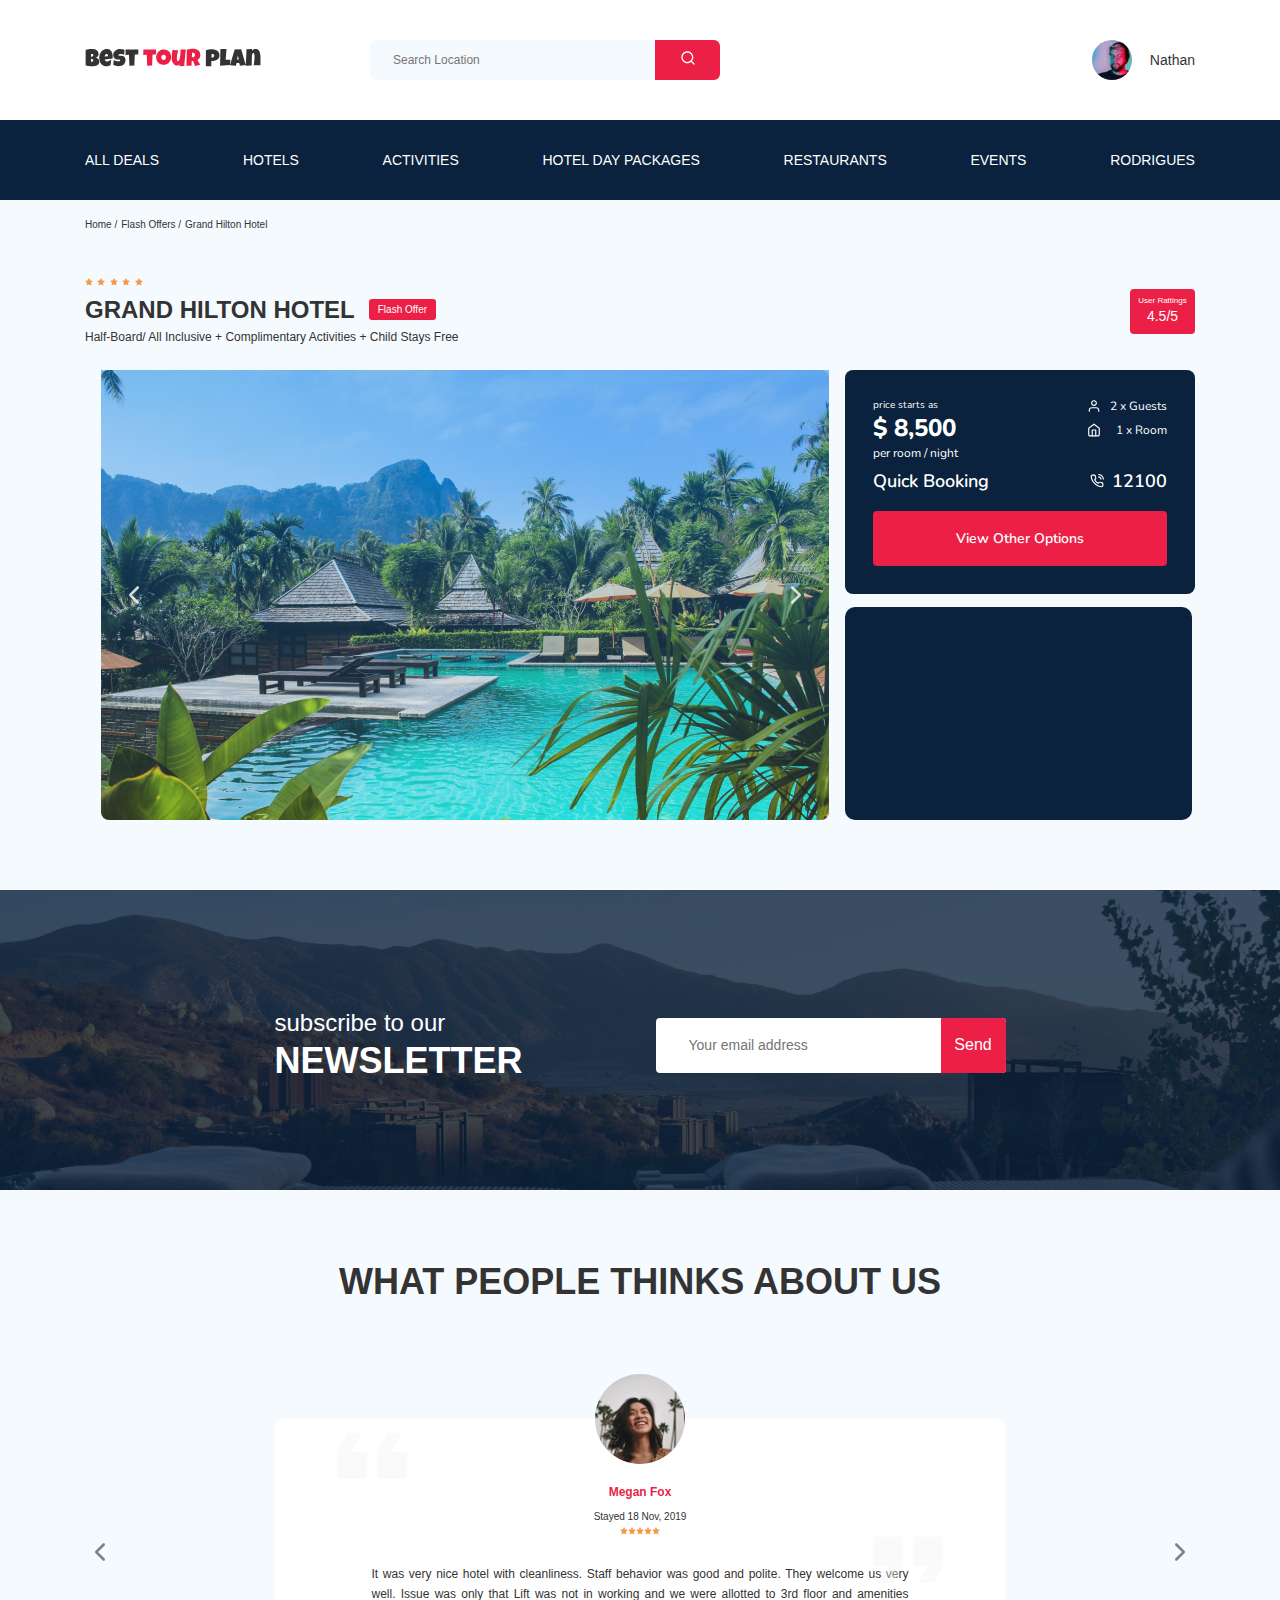
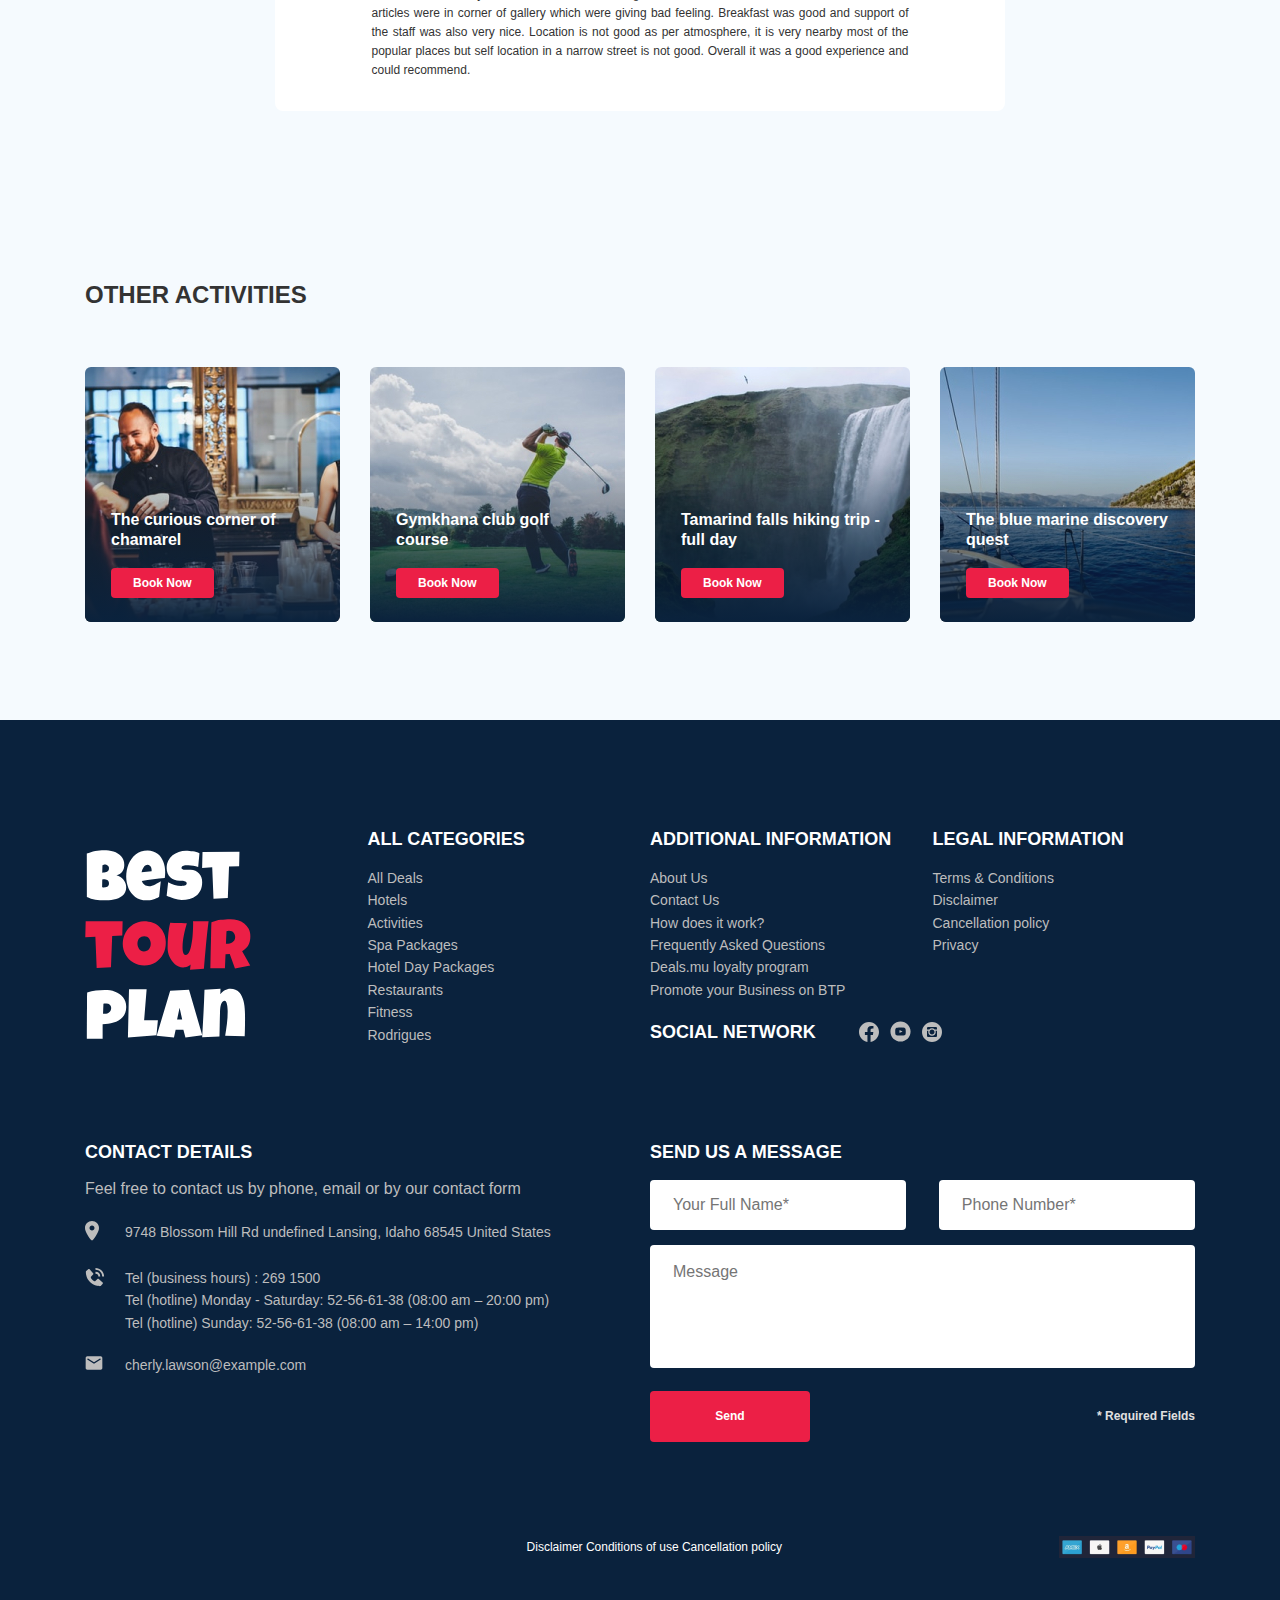
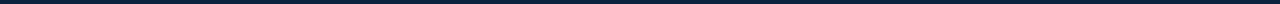
==== index.html @ 8a10d398 "Fix:index html 429 line" ====
<!DOCTYPE html>
<html lang="en">

<head>
  <meta charset="UTF-8" />
  <meta name="viewport" content="width=device-width, initial-scale=1.0" />
  <title>Best Tour plan</title>
  <link href="https://fonts.googleapis.com/css2?family=Mulish:wght@400;700&family=Nunito:wght@400;700;800&display=swap"
    rel="stylesheet" />
  <link rel="stylesheet" href="css/style.css" />
  <link rel="stylesheet" href="css/swiper-bundle.min.css" />
</head>

<body>
  <header class="navbar navbar--mobile_fixed">
    <div class="container">
      <div class="navbar-top">
        <a href="#" class="logo">
          <img src="img/horizon-logo.svg" alt="Logo" class="logo__image" />
        </a>
        <form action="#" class="search navbar__search navbar__search--mobile_hidden">
          <input type="text" class="search__input" placeholder="Search Location" />
          <button class="search__button">
            <img src="img/search.svg" alt="search-icon" />
          </button>
        </form>

        <a href="#" class="user navbar__user navbar__user--mobile_hidden">
          <img src="img/user-avatar.jpg" alt="avatar-Natan" class="user__avatar" />
          <span class="user__name">Nathan</span>
        </a>
        <!-- /.user -->
        <button class="menu-button navbar-top__menu-button">
          <span class="menu-button__line"></span>
          <span class="menu-button__line"></span>
          <span class="menu-button__line"></span>
        </button>
      </div>
      <!-- /.navbar-top -->
    </div>
    <div class="navbar-bottom">
      <div class="container">
        <ul class="navbar-menu">
          <li class="navbar-menu__item navbar-menu__item--mobile_visible">
            <a href="#" class="user navbar__user navbar__user--mobile_visible">
              <img src="img/user-avatar.jpg" alt="avatar-Natan" class="user__avatar" />
              <span class="user__name user__name--light">Nathan</span>
            </a>
          </li>
          <li class="navbar-menu__item navbar-menu__item--mobile_visible">
            <form action="#" class="search navbar__search navbar__search--mobile_visible">
              <input type="text" class="search__input" placeholder="Search Location" />
              <button class="search__button">
                <img src="img/search.svg" alt="search-icon" />
              </button>
            </form>
          </li>
          <li class="navbar-menu__item">
            <a href="#" class="navbar-menu__link">All Deals</a>
          </li>
          <li class="navbar-menu__item">
            <a href="#" class="navbar-menu__link">Hotels</a>
          </li>
          <li class="navbar-menu__item">
            <a href="#" class="navbar-menu__link">Activities</a>
          </li>
          <li class="navbar-menu__item">
            <a href="#" class="navbar-menu__link">Hotel Day Packages</a>
          </li>
          <li class="navbar-menu__item">
            <a href="#" class="navbar-menu__link">Restaurants</a>
          </li>
          <li class="navbar-menu__item">
            <a href="#" class="navbar-menu__link">Events</a>
          </li>
          <li class="navbar-menu__item">
            <a href="#" class="navbar-menu__link">Rodrigues</a>
          </li>
        </ul>
      </div>
      <!-- /.container -->
    </div>
  </header>
  <nav class="breadcrumb">
    <div class="container">
      <ul class="breadcrumb-list">
        <li class="breadcrumb-list__item">
          <a href="#" class="breadcrumb-list__link">Home</a>
        </li>
        <li class="breadcrumb-list__item">
          <a href="#" class="breadcrumb-list__link">Flash Offers</a>
        </li>
        <li class="breadcrumb-list__item">
          Grand Hilton Hotel
        </li>
      </ul>
    </div>
    <!-- /.container -->
  </nav>
  <!-- /.breadcrumb -->
  <section class="hotel">
    <div class="container">
      <div class="hotel-info">
        <div class="hotel-info__text">
          <div class="hotel-wrapper">
            <div class="stars">
              <img src="img/Star.svg" alt="star" />
              <img src="img/Star.svg" alt="star" />
              <img src="img/Star.svg" alt="star" />
              <img src="img/Star.svg" alt="star" />
              <img src="img/Star.svg" alt="star" />
            </div>
            <h1 class="hotel-name hotel-info__name">grand hilton hotel</h1>
            <span class="offer hotel-info__offer">Flash Offer</span>
          </div>
          <!-- /.hotel-wrapper -->
          <p class="hotel-description hotel-info__description">
            Half-Board/ All Inclusive + Complimentary Activities + Child Stays
            Free
          </p>
        </div>
        <!-- /.hotel-info__text -->
        <div class="rating hotel-info__rating">
          <span class="rating__text">User Rattings</span>
          <span class="rating__counter">4.5/5</span>
        </div>
        <!-- /.hotel-info__rating -->
      </div>
      <!-- /.hotel-info -->
      <div class="hotel-grid">
        <!-- Slider main container -->
        <div class="swiper-container hotel-slider hotel__slider">
          <!-- Additional required wrapper -->
          <div class="swiper-wrapper">
            <!-- Slides -->
            <div class="swiper-slide hotel-slider__item">
              <img class="hotel-slider__image" src="img/slide.jpg" alt="slide" />
            </div>
            <div class="swiper-slide hotel-slider__item">
              <img class="hotel-slider__image" src="img/slide.jpg" alt="slide" />
            </div>
            <div class="swiper-slide hotel-slider__item">
              <img class="hotel-slider__image" src="img/slide.jpg" alt="slide" />
            </div>
          </div>
          <!-- If we need navigation buttons -->
          <button class="hotel-slider__button hotel-slider__button--prev"></button>
          <button class="hotel-slider__button hotel-slider__button--next"></button>
        </div>
        <!-- /.swiper-container -->
        <div class="hotel-right">
          <div class="booking">
            <div class="booking__info">
              <div class="booking__price">
                <span class="booking__start">price starts as</span>
                <strong class="booking__pricetag">$ 8,500</strong>
                <span class="booking__per-room">per room / night</span>
              </div>
              <!-- /.booking__price -->
              <div class="booking-room">
                <div class="booking__text">
                  <img src="img/user.svg" alt="Icon: user" class="booking__icon">
                  <span class="booking__description">2 x Guests</span>
                </div>
                <div class="booking__text">
                  <img src="img/home.svg" alt="Icon: home" class="booking__icon">
                  <span class="booking-room__description">1 x Room</span>
                </div>
                <!-- /.booking-room -->
              </div>
            </div>
            <!-- /.booking__info -->
            <div class="booking__call-center">
              <span class="booking__heading">Quick Booking</span>
              <a class="booking__number" href="tel:12100">
                <img src="img/phone-call.svg" alt="Icon: phone">
                <span class="booking__num">12100</span>
              </a>
            </div>
            <!-- /.booking__call-center -->
            <button data-toggle="modal" class="button booking__button">View Other Options</button>
          </div>
          <!-- /.booking -->
          <div class="map ">
            <iframe
              src="https://www.google.com/maps/embed?pb=!1m18!1m12!1m3!1d2719.666144499664!2d82.92522584592915!3d55.026436972860424!2m3!1f0!2f0!3f0!3m2!1i1024!2i768!4f13.1!3m3!1m2!1s0x42dfe5d97d59480f%3A0xc42905471d2213b7!2sDoubleTree%20by%20Hilton%20Hotel%20Novosibirsk!5e0!3m2!1sru!2sru!4v1595514675318!5m2!1sru!2sru"
              width="100%" height="213" frameborder="0" style="border:0;" allowfullscreen="" aria-hidden="false"
              tabindex="0"></iframe>
          </div>
          <!-- /.map -->
        </div>
        <!-- /.hotel-right -->
      </div>
      <!-- /.hotel-grid -->
    </div>
    <!-- /container -->
  </section>
  <section class="newsletter">
    <div class="newsletter-wrapper">
      <h2 class="newsletter-title newsletter__title">
        subscribe to our
        <span class="newsletter-title__strong">Newsletter</span>
      </h2>
      <form action="send.php" method="POST" class="subscribe newsletter__subscribe">
        <input type="email" class="subscribe__input" placeholder="Your email address" name="email" required />
        <button class="subscribe__button">Send</button>
      </form>
    </div>
    <!-- /.newsletter-wrapper -->
  </section>
  <section class="reviews">
    <div class="container">
      <h2 class="reviews__title">What people thinks about us</h2>
      <div class="swiper-container reviews-slider">
        <div class="swiper-wrapper">
          <div class="swiper-slide">
            <div class="reviews-slider__item">
              <div class="reviews-slider__profile">
                <img src="img/reviews-avatar.jpg" alt="Photo" class="reviews-slider__avatar">
                <h3 class="reviews-slider__username">Megan Fox</h3>
                <span class="reviews-slider__date">Stayed 18 Nov, 2019</span>
                <div class="reviews-slider__rating">
                  <img src="img/Star.svg" alt="star" />
                  <img src="img/Star.svg" alt="star" />
                  <img src="img/Star.svg" alt="star" />
                  <img src="img/Star.svg" alt="star" />
                  <img src="img/Star.svg" alt="star" />
                </div>
                <!-- /.reviews-slider__rating -->
              </div>
              <!-- /.reviews-slider__profile -->
              <p class="reviews-slider__text">
                It was very nice hotel with cleanliness. Staff behavior was good and polite. They welcome us very well.
                Issue was only that Lift was not in working and we were allotted to 3rd floor and amenities articles
                were in corner of gallery which were giving bad feeling. Breakfast was good and support of the staff was
                also very nice. Location is not good as per atmosphere, it is very nearby most of the popular places but
                self location in a narrow street is not good. Overall it was a good experience and could recommend.
              </p>
              <!-- /.reviews-slider__text -->
            </div>
            <!-- /.reviews-slider__item -->
          </div>
          <!-- /.swiper-slide -->
          <div class="swiper-slide">
            <div class="reviews-slider__item">
              <div class="reviews-slider__profile">
                <img src="img/reviews-avatar-3.jpg" alt="Photo" class="reviews-slider__avatar">
                <h3 class="reviews-slider__username">Joel Miller</h3>
                <span class="reviews-slider__date">Stayed 03 Sep, 2018</span>
                <div class="reviews-slider__rating">
                  <img src="img/Star.svg" alt="star" />
                  <img src="img/Star.svg" alt="star" />
                  <img src="img/Star.svg" alt="star" />
                  <img src="img/Star.svg" alt="star" />
                  <img src="img/Star.svg" alt="star" />
                </div>
                <!-- /.reviews-slider__rating -->
              </div>
              <!-- /.reviews-slider__profile -->
              <p class="reviews-slider__text">
                Single-molecule junctions spanning nanosized gaps between metallic contacts represent an opportunity to
                study electron transport on atomic length scales through specific molecular species. This review
                provides a critical account of key results on molecules located in break junctions or manipulated into
                position with scanning probe techniques. Detailed conductance measurements show a qualitative picture of
                the physical mechanisms for transport with the recognition that studies of benchmark systems with use of
                atomic scale parameters for simulation inputs will provide better quantitative agreement of theory with
                experiment.
              </p>
              <!-- /.reviews-slider__text -->
            </div>
            <!-- /.reviews-slider__item -->
          </div>
          <!-- /.swiper-slide -->
          <div class="swiper-slide">
            <div class="reviews-slider__item">
              <div class="reviews-slider__profile">
                <img src="img/reviews-avatar-2.jpg" alt="Photo" class="reviews-slider__avatar">
                <h3 class="reviews-slider__username">John Wolf</h3>
                <span class="reviews-slider__date">Stayed 31 Dec, 2019</span>
                <div class="reviews-slider__rating">
                  <img src="img/Star.svg" alt="star" />
                  <img src="img/Star.svg" alt="star" />
                  <img src="img/Star.svg" alt="star" />
                  <img src="img/Star.svg" alt="star" />
                  <img src="img/Star.svg" alt="star" />
                </div>
                <!-- /.reviews-slider__rating -->
              </div>
              <!-- /.reviews-slider__profile -->
              <p class="reviews-slider__text">
                Even after much research and heated debate, high temperature superconductivity remains one of the most
                challenging and controversial problems in condensed matter. Apart from that at a phenomenological level
                some accepted and successful paradigms for the behavior of electrons fail, even the model relevant for
                the observed properties has been under debate, as well as methods to solve any model satisfactorily. In
                this Colloquium a perspective is provided into issues involved and results of a systematic solution on a
                model are reviewed and compared with experiments on an anomalous metallic state which is the basis for
                the emerging superconducting state.
              </p>
              <!-- /.reviews-slider__text -->
            </div>
            <!-- /.reviews-slider__item -->
          </div>
          <!-- /.swiper-slide -->
        </div>
        <!-- /.swiper-wrapper -->
        <div class="reviews-slider__button reviews-slider__button--prev"></div>
        <div class="reviews-slider__button reviews-slider__button--next"></div>
      </div>
      <!-- /.reviews-slider -->
    </div>
    <!-- /.container -->
  </section>
  <section class="activities">
    <div class="container">
      <h2 class="activities__title">Other Activities</h2>
      <div class="activities-wrapper">
        <div class="card activities__card">
          <img src="img/Activitie-1.jpg" alt="The curious corner of chamarel" class="card__image">
          <h3 class="card__title">The curious corner of chamarel</h3>
          <button class="card__button">Book Now</button>
        </div>
        <!-- /.card -->
        <div class="card activities__card">
          <img src="img/Activitie-2.jpg" alt="Gymkhana club golf course" class="card__image">
          <h3 class="card__title">Gymkhana club golf course</h3>
          <button class="card__button">Book Now</button>
        </div>
        <!-- /.card -->
        <div class="card activities__card">
          <img src="img/Activitie-3.jpg" alt="Tamarind falls hiking trip - full day" class="card__image">
          <h3 class="card__title">Tamarind falls hiking trip - full day</h3>
          <button class="card__button">Book Now</button>
        </div>
        <!-- /.card -->
        <div class="card activities__card">
          <img src="img/Activitie-4.jpg" alt="The blue marine discovery quest" class="card__image">
          <h3 class="card__title">The blue marine discovery quest</h3>
          <button class="card__button">Book Now</button>
        </div>
        <!-- /.card -->
      </div>
      <!-- /.activities-wrapper -->
    </div>
    <!-- /.container -->
  </section>
  <!-- /.activities -->
  <footer class="footer">
    <div class="container">
      <div class="footer-wrapper">
        <img src="img/vertical-logo.svg" alt="Logo" class="logo footer__logo">
        <div class="footer__list footer__categories">
          <h3 class="footer__title">ALL CATEGORIES</h3>
          <ul class="footer__ul">
            <li class="footer__item"><a href="#" class="footer__link">All Deals</a></li>
            <li class="footer__item"><a href="#" class="footer__link">Hotels</a></li>
            <li class="footer__item"><a href="#" class="footer__link">Activities</a></li>
            <li class="footer__item"><a href="#" class="footer__link">Spa Packages</a></li>
            <li class="footer__item"><a href="#" class="footer__link">Hotel Day Packages</a></li>
            <li class="footer__item"><a href="#" class="footer__link">Restaurants</a></li>
            <li class="footer__item"><a href="#" class="footer__link">Fitness</a></li>
            <li class="footer__item"><a href="#" class="footer__link">Rodrigues</a></li>
          </ul>
        </div>
        <!-- /.footer__list -->
         <div class="footer__list footer__additional">
           <h3 class="footer__title">ADDITIONAL INFORMATION</h3>
           <ul class="footer__ul">
             <li class="footer__item"><a href="#" class="footer__link">About Us</a></li>
             <li class="footer__item"><a href="#" class="footer__link">Contact Us</a></li>
             <li class="footer__item"><a href="#" class="footer__link">How does it work?</a></li>
             <li class="footer__item"><a href="#" class="footer__link">Frequently Asked Questions</a></li>
             <li class="footer__item"><a href="#" class="footer__link">Deals.mu loyalty program</a></li>
             <li class="footer__item"><a href="#" class="footer__link">Promote your Business on BTP</a></li>
           </ul>
         </div>
         <!-- /.footer__list -->
         <div class="footer__social-network">
           <h3 class="footer__title footer__title--inline">Social Network</h3>
           <div class="footer__social-links">
             <a href="#" class="footer__link"><img src="img/facebook.svg" alt="icon: facebook"></a>
             <a href="#" class="footer__link"><img src="img/youtube.svg" alt="icon: youtube"></a>
             <a href="#" class="footer__link"><img src="img/instagram.svg" alt="icon: instagram"></a>
           </div>
         </div>
         <div class="footer__list footer__legal">
           <h3 class="footer__title">LEGAL INFORMATION</h3>
           <ul class="footer__ul">
             <li class="footer__item"><a href="#" class="footer__link">Terms & Conditions</a></li>
             <li class="footer__item"><a href="#" class="footer__link">Disclaimer</a></li>
             <li class="footer__item"><a href="#" class="footer__link">Cancellation policy</a></li>
             <li class="footer__item"><a href="#" class="footer__link">Privacy</a></li>
           </ul>
         </div>
         <!-- /.footer__list -->
         <div class="footer__contact-detalis">
           <h3 class="footer__title footer_title--mb-3">Contact Details</h3>
           <p class="footer__text">Feel free to contact us by phone, email or by our contact form</p>
           <ul class="footer__ul">
             <li class="footer__item footer__item--mb-2">
               <div class="footer__icon-wrapper">
                 <img class="footer__icon" src="img/map-marker.svg" alt="icon:map">
               </div>
               9748 Blossom Hill Rd undefined Lansing, Idaho 68545 United States
             </li>
             <li class="footer__item footer__item--mb-2">
               <div class="footer__icon-wrapper">
                 <img class="footer__icon" src="img/contact-phone-call.svg" alt="icon:phone">
               </div>
               Tel (business hours) : 269 1500 <br>
               Tel (hotline) Monday - Saturday: 52-56-61-38 (08:00 am – 20:00 pm) <br>
               Tel (hotline) Sunday: 52-56-61-38 (08:00 am – 14:00 pm)
             </li>
             <li class="footer__item footer__item--mb-2">
               <div class="footer__icon-wrapper">
                 <img class="footer__icon" src="img/email.svg" alt="icon:email">
               </div>
               cherly.lawson@example.com
             </li>
           </ul>
         </div>
         <!-- /.footer__contact-detalis -->
         <div class="footer__contact-form">
           <h3 class="footer__title footer_title--mb-3">Send us a message</h3>
           <form action="send.php" method="POST" class="footer__form form">
            <div class="footer__input-group">
               <input type="text" class="input footer__input" placeholder="Your Full Name*" name="name" required minlength="2">
            </div>
            <div class="footer__input-group">
                <input type="text" class="input footer__input" placeholder="Phone Number*" name="phone" required>
            </div>
             <textarea class="message footer__message" placeholder="Message" name="message"></textarea>
             <button class="button footer__button">Send</button>
             <span class="footer__info">* Required Fields</span>
           </form>
         </div>
         <!-- /.footer__contact-form -->
      </div>
      <!-- /.footer-wrapper -->
       <div class="footer-bottom">
         <span class="footer-bottom__text">Disclaimer Conditions of use Cancellation policy
         </span>
         <img  src="img/pay-image.png" alt="icons:pay" class="imagepay">
       </div>
       <!-- /.footer__bottom -->
    </div>
    <!-- /.container -->
  </footer>
  <div class="modal">
    <div class="modal__overlay"></div>
    <!-- /.modal__overlay -->
    <div class="modal__dialog">
      <a href="#" class="modal__close">
        <img src="img/close.svg" alt="icon: close">
      </a>
      <h3 class="modal__title modal_title--mb-3">Booking</h3>
      <form action="send.php" method="POST" class="modal__form form">
        <input type="text" class="input modal__input" placeholder="Your Full Name*" name="name" required minlength="2">
        <input type="tel" class="input modal__input" placeholder="Phone Number*" name="phone" required>
        <input type="email" class="input modal__input" placeholder="Email*" name="email" required>
        <textarea class="message modal__message" placeholder="Message" name="message"></textarea>
        <button class="button modal__button">Send</button>
        <span class="modal__info">* Required Fields</span>
      </form>
    </div>
    <!-- /.modal__dialog -->
  </div>
  <!-- /.modal -->
  <script src="js/jquery-3.5.1.min.js"></script>
  <script src="js/swiper-bundle.min.js"></script>
  <script src="js/jquery.validate.min.js"></script>
  <script src="js/main.js"></script>
</body>

</html>
---- css/style.css ----
* {
  box-sizing: border-box;
}

body {
  font-family: 'Muli', sans-serif;
  color: #333333;
  background-color: #F5FAFE;
}

.container {
  max-width: 1110px;
  margin: auto;
}

img {
  max-width: 100%;
}

.booking {
  font-family: 'Nunito', sans-serif;
}

.input {
  background-color: #fff;
  border-radius: 4px;
  border: none;
  padding: 0 23px;
  height: 50px;
}

.message {
  background-color: #ffffff;
  border-radius: 4px;
  border: none;
  padding: 18px 23px;
  height: 123px;
}

.button {
  min-width: 160px;
  min-height: 50px;
  padding: 18px;
  font-style: normal;
  font-weight: bold;
  font-size: 12px;
  line-height: 15px;
  color: #fff;
  background-color: #EC1F46;
  border-radius: 4px;
  border: none;
  cursor: pointer;
}

.invalid {
  color: #EC1F46;
  border-bottom: 1px solid #EC1F46;
}

.cancel {
  color: #EC1F46;
  position: absolute;
  bottom: 1px;
  font-style: normal;
  font-weight: 300;
  font-size: 12px;
  line-height: 14px;
}

/*! normalize.css v8.0.1 | MIT License | github.com/necolas/normalize.css */
/* Document
   ========================================================================== */
/**
 * 1. Correct the line height in all browsers.
 * 2. Prevent adjustments of font size after orientation changes in iOS.
 */
html {
  line-height: 1.15;
  /* 1 */
  -webkit-text-size-adjust: 100%;
  /* 2 */
}

/* Sections
   ========================================================================== */
/**
 * Remove the margin in all browsers.
 */
body {
  margin: 0;
}

/**
 * Render the `main` element consistently in IE.
 */
main {
  display: block;
}

/**
 * Correct the font size and margin on `h1` elements within `section` and
 * `article` contexts in Chrome, Firefox, and Safari.
 */
h1 {
  font-size: 2em;
  margin: 0.67em 0;
}

/* Grouping content
   ========================================================================== */
/**
 * 1. Add the correct box sizing in Firefox.
 * 2. Show the overflow in Edge and IE.
 */
hr {
  box-sizing: content-box;
  /* 1 */
  height: 0;
  /* 1 */
  overflow: visible;
  /* 2 */
}

/**
 * 1. Correct the inheritance and scaling of font size in all browsers.
 * 2. Correct the odd `em` font sizing in all browsers.
 */
pre {
  font-family: monospace, monospace;
  /* 1 */
  font-size: 1em;
  /* 2 */
}

/* Text-level semantics
   ========================================================================== */
/**
 * Remove the gray background on active links in IE 10.
 */
a {
  background-color: transparent;
}

/**
 * 1. Remove the bottom border in Chrome 57-
 * 2. Add the correct text decoration in Chrome, Edge, IE, Opera, and Safari.
 */
abbr[title] {
  border-bottom: none;
  /* 1 */
  text-decoration: underline;
  /* 2 */
  text-decoration: underline dotted;
  /* 2 */
}

/**
 * Add the correct font weight in Chrome, Edge, and Safari.
 */
b,
strong {
  font-weight: bolder;
}

/**
 * 1. Correct the inheritance and scaling of font size in all browsers.
 * 2. Correct the odd `em` font sizing in all browsers.
 */
code,
kbd,
samp {
  font-family: monospace, monospace;
  /* 1 */
  font-size: 1em;
  /* 2 */
}

/**
 * Add the correct font size in all browsers.
 */
small {
  font-size: 80%;
}

/**
 * Prevent `sub` and `sup` elements from affecting the line height in
 * all browsers.
 */
sub,
sup {
  font-size: 75%;
  line-height: 0;
  position: relative;
  vertical-align: baseline;
}

sub {
  bottom: -0.25em;
}

sup {
  top: -0.5em;
}

/* Embedded content
   ========================================================================== */
/**
 * Remove the border on images inside links in IE 10.
 */
img {
  border-style: none;
}

/* Forms
   ========================================================================== */
/**
 * 1. Change the font styles in all browsers.
 * 2. Remove the margin in Firefox and Safari.
 */
button,
input,
optgroup,
select,
textarea {
  font-family: inherit;
  /* 1 */
  font-size: 100%;
  /* 1 */
  line-height: 1.15;
  /* 1 */
  margin: 0;
  /* 2 */
}

/**
 * Show the overflow in IE.
 * 1. Show the overflow in Edge.
 */
button,
input {
  /* 1 */
  overflow: visible;
}

/**
 * Remove the inheritance of text transform in Edge, Firefox, and IE.
 * 1. Remove the inheritance of text transform in Firefox.
 */
button,
select {
  /* 1 */
  text-transform: none;
}

/**
 * Correct the inability to style clickable types in iOS and Safari.
 */
button,
[type="button"],
[type="reset"],
[type="submit"] {
  -webkit-appearance: button;
}

/**
 * Remove the inner border and padding in Firefox.
 */
button::-moz-focus-inner,
[type="button"]::-moz-focus-inner,
[type="reset"]::-moz-focus-inner,
[type="submit"]::-moz-focus-inner {
  border-style: none;
  padding: 0;
}

/**
 * Restore the focus styles unset by the previous rule.
 */
button:-moz-focusring,
[type="button"]:-moz-focusring,
[type="reset"]:-moz-focusring,
[type="submit"]:-moz-focusring {
  outline: 1px dotted ButtonText;
}

/**
 * Correct the padding in Firefox.
 */
fieldset {
  padding: 0.35em 0.75em 0.625em;
}

/**
 * 1. Correct the text wrapping in Edge and IE.
 * 2. Correct the color inheritance from `fieldset` elements in IE.
 * 3. Remove the padding so developers are not caught out when they zero out
 *    `fieldset` elements in all browsers.
 */
legend {
  box-sizing: border-box;
  /* 1 */
  color: inherit;
  /* 2 */
  display: table;
  /* 1 */
  max-width: 100%;
  /* 1 */
  padding: 0;
  /* 3 */
  white-space: normal;
  /* 1 */
}

/**
 * Add the correct vertical alignment in Chrome, Firefox, and Opera.
 */
progress {
  vertical-align: baseline;
}

/**
 * Remove the default vertical scrollbar in IE 10+.
 */
textarea {
  overflow: auto;
}

/**
 * 1. Add the correct box sizing in IE 10.
 * 2. Remove the padding in IE 10.
 */
[type="checkbox"],
[type="radio"] {
  box-sizing: border-box;
  /* 1 */
  padding: 0;
  /* 2 */
}

/**
 * Correct the cursor style of increment and decrement buttons in Chrome.
 */
[type="number"]::-webkit-inner-spin-button,
[type="number"]::-webkit-outer-spin-button {
  height: auto;
}

/**
 * 1. Correct the odd appearance in Chrome and Safari.
 * 2. Correct the outline style in Safari.
 */
[type="search"] {
  -webkit-appearance: textfield;
  /* 1 */
  outline-offset: -2px;
  /* 2 */
}

/**
 * Remove the inner padding in Chrome and Safari on macOS.
 */
[type="search"]::-webkit-search-decoration {
  -webkit-appearance: none;
}

/**
 * 1. Correct the inability to style clickable types in iOS and Safari.
 * 2. Change font properties to `inherit` in Safari.
 */
::-webkit-file-upload-button {
  -webkit-appearance: button;
  /* 1 */
  font: inherit;
  /* 2 */
}

/* Interactive
   ========================================================================== */
/*
 * Add the correct display in Edge, IE 10+, and Firefox.
 */
details {
  display: block;
}

/*
 * Add the correct display in all browsers.
 */
summary {
  display: list-item;
}

/* Misc
   ========================================================================== */
/**
 * Add the correct display in IE 10+.
 */
template {
  display: none;
}

/**
 * Add the correct display in IE 10.
 */
[hidden] {
  display: none;
}

.navbar {
  background-color: white;
}

.navbar-top {
  display: flex;
  align-items: center;
  justify-content: space-between;
  padding-top: 40px;
  padding-bottom: 40px;
}

.navbar-top__menu-button {
  display: none;
}

.navbar__search {
  margin-right: auto;
  margin-left: 108px;
}

.navbar-bottom {
  background-color: #0A223D;
}

.navbar-menu {
  list-style-type: none;
  margin: 0;
  padding: 31px 0;
  display: flex;
  align-items: center;
  justify-content: space-between;
  color: #fff;
}

.navbar-menu__link {
  color: inherit;
  text-decoration: none;
  text-transform: uppercase;
  font-size: 14px;
  line-height: 18px;
}

.navbar-menu__item--mobile_visible {
  display: none;
}

.logo {
  width: 177px;
}

.search {
  display: flex;
  position: relative;
  overflow: hidden;
  border-radius: 6px;
  height: 40px;
}

.search__input {
  width: 350px;
  height: 100%;
  padding-left: 23px;
  padding-right: 75px;
  background: #F5FAFE;
  border: none;
  font-size: 12px;
  line-height: 15px;
  color: #333333;
}

.search__button {
  position: absolute;
  top: 0;
  right: 0;
  width: 65px;
  height: 100%;
  border: none;
  background-color: #EC1F46;
}

.user {
  display: flex;
  align-items: center;
  text-decoration: none;
}

.user__avatar {
  width: 40px;
  height: 40px;
  border-radius: 50%;
  object-fit: cover;
}

.user__name {
  margin-left: 18px;
  font-size: 14px;
  line-height: 18px;
  color: #333333;
}

.navbar__user--mobile_visible, .navbar__search--mobile_visible {
  display: none;
}

.breadcrumb-list {
  list-style: none;
  align-items: center;
  padding: 18px 0;
  margin: 0;
  display: flex;
}

.breadcrumb-list__item {
  font-size: 10px;
  line-height: 13px;
}

.breadcrumb-list__item:not(:last-child)::after {
  content: '/';
  margin-right: 4px;
}

.breadcrumb-list__link {
  text-decoration: none;
  color: inherit;
}

.hotel {
  padding-top: 23px;
  padding-bottom: 70px;
}

.hotel-info {
  display: flex;
  align-items: center;
  justify-content: space-between;
  padding-bottom: 20px;
}

.hotel-info__offer {
  margin-left: 14px;
  margin-top: 4px;
}

.hotel-info__name {
  margin-top: 4px;
  margin-bottom: 0;
}

.hotel-info__description {
  margin: 5px 0;
}

.hotel-name {
  font-size: 24px;
  line-height: 30px;
  text-transform: uppercase;
}

.hotel-wrapper {
  display: flex;
  flex-wrap: wrap;
  align-items: center;
}

.hotel-description {
  font-size: 12px;
  line-height: 15px;
}

.hotel-grid {
  display: flex;
  justify-content: space-between;
}

.hotel-right {
  display: flex;
  flex-direction: column;
  justify-content: space-between;
}

.hotel-slider {
  width: 728px;
  height: 450px;
}

.hotel-slider__item {
  width: 100%;
  height: 100%;
  position: relative;
  border-radius: 8px;
  overflow: hidden;
}

.hotel-slider:after {
  content: '';
  position: absolute;
  width: 100%;
  height: 100%;
  top: 0;
  bottom: 0;
  left: 0;
  right: 0;
  background: linear-gradient(180deg, rgba(0, 122, 223, 0.48) 0%, rgba(255, 255, 255, 0.128) 100%);
  z-index: 10;
}

.hotel-slider__button {
  position: absolute;
  top: 50%;
  transform: translateY(-50%);
  z-index: 99;
  width: 30px;
  height: 30px;
  border: none;
  cursor: pointer;
  background-repeat: no-repeat;
  background-position: center;
  background-size: 10px;
  background-color: transparent;
}

.hotel-slider__button--next {
  right: 18px;
  background-image: url(../img/arrow-next.svg);
}

.hotel-slider__button--prev {
  left: 18px;
  background-image: url(../img/arrow-prev.svg);
}

.stars {
  flex-basis: 100%;
}

.offer {
  font-size: 10px;
  line-height: 13px;
  padding: 4px 9px;
  background-color: #EC1F46;
  border-radius: 3px;
  color: #fff;
}

.rating {
  max-width: 65px;
  min-height: 45px;
  text-align: center;
  color: #fff;
  background-color: #EC1F46;
  border-radius: 4px;
}

.rating__text {
  font-size: 8px;
  line-height: 10px;
}

.rating__counter {
  font-size: 14px;
  line-height: 18px;
}

.booking {
  background-color: #0A223D;
  color: #fff;
  border-radius: 8px;
  width: 350px;
  min-height: 210px;
  padding: 28px;
}

.booking__info {
  display: flex;
  justify-content: space-between;
  margin-bottom: 8px;
}

.booking__price {
  display: flex;
  flex-direction: column;
}

.booking__start {
  font-weight: normal;
  font-size: 10px;
  line-height: 14px;
}

.booking__pricetag {
  font-style: normal;
  font-weight: 800;
  font-size: 24px;
  line-height: 33px;
}

.booking__per-room {
  font-style: normal;
  font-weight: normal;
  font-size: 12px;
  line-height: 16px;
}

.booking__room {
  margin-top: 4px;
}

.booking__text {
  display: flex;
  align-items: center;
  justify-content: space-between;
  margin-bottom: 8px;
  font-style: normal;
  font-weight: normal;
  font-size: 12px;
  line-height: 16px;
}

.booking__description {
  margin-left: 9px;
}

.booking__call-center {
  display: flex;
  justify-content: space-between;
  align-items: center;
  margin-bottom: 17px;
}

.booking__heading {
  font-style: normal;
  font-weight: 600;
  font-size: 18px;
  line-height: 25px;
}

.booking__number {
  display: flex;
  align-items: center;
  justify-content: space-between;
  color: inherit;
  text-decoration: none;
  font-style: normal;
  font-weight: 600;
  font-size: 18px;
  line-height: 25px;
}

.booking__num {
  margin-left: 8px;
}

.booking__button {
  width: 100%;
  min-height: 45px;
  font-style: normal;
  font-weight: 600;
  font-size: 14px;
  line-height: 19px;
  border-radius: 4px;
  background-color: #EC1F46;
  border: none;
  color: #fff;
  cursor: pointer;
}

.map {
  width: 347px;
  height: 213px;
  background-color: #0A223D;
  border-radius: 10px;
  overflow: hidden;
}

.newsletter {
  position: relative;
  padding: 98px 0 87px 0;
  background-image: url(../img/newsletter-bg.jpg);
  background-repeat: no-repeat;
  background-position: center;
  background-size: cover;
}

.newsletter::before {
  content: '';
  position: absolute;
  top: 0;
  left: 0;
  right: 0;
  bottom: 0;
  width: 100%;
  height: 100%;
  background-color: rgba(10, 34, 61, 0.8);
}

.newsletter-wrapper {
  position: relative;
  display: flex;
  align-items: center;
  justify-content: space-between;
  max-width: 731px;
  margin: auto;
}

.newsletter-title {
  color: #fff;
  font-style: normal;
  font-weight: 300;
  font-size: 24px;
  line-height: 30px;
}

.newsletter-title__strong {
  display: block;
  font-style: normal;
  font-weight: 600;
  font-size: 36px;
  line-height: 45px;
  text-transform: uppercase;
}

.subscribe {
  position: relative;
  width: 350px;
  height: 55px;
  border-radius: 4px;
  overflow: hidden;
}

.subscribe__input {
  position: absolute;
  width: 100%;
  height: 100%;
  border: none;
  padding-left: 33px;
  padding-right: 75px;
  font-style: normal;
  font-weight: 300;
  font-size: 14px;
  line-height: 18px;
}

.subscribe__button {
  position: absolute;
  min-width: 65px;
  right: 0;
  top: 0;
  height: 100%;
  border: none;
  background-color: #EC1F46;
  color: #fff;
}

.reviews {
  padding: 40px 0 70px 0;
}

.reviews__title {
  font-style: normal;
  font-weight: bold;
  font-size: 36px;
  line-height: 45px;
  text-align: center;
  text-transform: uppercase;
  margin-bottom: 70px;
}

.reviews-slider__item {
  position: relative;
  display: flex;
  flex-direction: column;
  align-items: center;
  max-width: 730px;
  margin: 45px auto 0;
  background-color: #fff;
  border-radius: 8px;
  padding: 0 62px 30px;
}

.reviews-slider__item:before {
  content: '';
  position: absolute;
  left: 62px;
  top: 13px;
  width: 70px;
  height: 47px;
  background-image: url(../img/quote-left.svg);
  background-repeat: no-repeat;
}

.reviews-slider__item:after {
  content: '';
  position: absolute;
  right: 62px;
  top: 117px;
  width: 70px;
  height: 47px;
  background-image: url(../img/quote-right.svg);
  background-repeat: no-repeat;
}

.reviews-slider__button {
  position: absolute;
  top: 50%;
  transform: translateY(-50%);
  width: 30px;
  height: 30px;
  background-repeat: no-repeat;
  background-size: 10px;
  background-position: center;
  border: none;
  background-color: transparent;
  cursor: pointer;
  z-index: 99;
}

.reviews-slider__button--prev {
  background-image: url(../img/arrow-prev-secondary.svg);
  left: 0;
}

.reviews-slider__button--next {
  background-image: url(../img/arrow-next-secondary.svg);
  right: 0;
}

.reviews-slider__profile {
  display: flex;
  flex-direction: column;
  align-items: center;
  margin-top: -45px;
  margin-bottom: 30px;
}

.reviews-slider__avatar {
  width: 90px;
  height: 90px;
  border-radius: 50%;
  object-fit: cover;
  margin-bottom: 9px;
}

.reviews-slider__username {
  font-style: normal;
  font-weight: bold;
  font-size: 12px;
  line-height: 15px;
  color: #EC1F46;
  margin-bottom: 10px;
}

.reviews-slider__date {
  font-style: normal;
  font-weight: normal;
  font-size: 10px;
  line-height: 13px;
  margin-bottom: 4px;
}

.reviews-slider__rating {
  display: flex;
  align-items: center;
}

.reviews-slider__text {
  max-width: 537px;
  font-style: normal;
  font-weight: normal;
  font-size: 12px;
  line-height: 160%;
  text-align: justify;
  margin: auto;
}

.activities {
  padding: 60px 0 98px 0;
}

.activities__title {
  font-style: normal;
  font-weight: bold;
  font-size: 24px;
  line-height: 30px;
  text-transform: uppercase;
  margin-bottom: 57px;
}

.activities-wrapper {
  display: flex;
  justify-content: space-between;
}

.card {
  display: flex;
  flex-direction: column;
  align-items: flex-start;
  position: relative;
  padding: 24px 26px;
  width: 255px;
  height: 255px;
  border-radius: 6px;
  overflow: hidden;
}

.card:before {
  content: '';
  position: absolute;
  left: 0;
  right: 0;
  top: 0;
  bottom: 0;
  background: linear-gradient(179.83deg, rgba(196, 196, 196, 0) 35.34%, #0A223D 99.85%);
  z-index: -1;
}

.card__image {
  position: absolute;
  left: 0;
  right: 0;
  top: 0;
  bottom: 0;
  width: 100%;
  height: 100%;
  object-fit: cover;
  z-index: -2;
}

.card__title {
  margin-top: auto;
  margin-bottom: 18px;
  color: #fff;
  font-style: normal;
  font-weight: bold;
  font-size: 16px;
  line-height: 20px;
}

.card__button {
  padding: 7px 22px;
  font-style: normal;
  font-weight: 600;
  font-size: 12px;
  line-height: 16px;
  color: #fff;
  border: none;
  background-color: #EC1F46;
  border-radius: 4px;
  cursor: pointer;
}

.footer {
  background-color: #0A223D;
  color: #fff;
  padding-top: 108px;
  padding-bottom: 46px;
}

.footer-wrapper {
  display: grid;
  grid-template-columns: repeat(4, minmax(min-content, 1fr));
  grid-gap: 20px;
  grid-auto-rows: minmax(40px, min-content);
  align-items: start;
}

.footer__logo {
  width: 166px;
  grid-row: 1 / 3;
  align-self: stretch;
}

.footer__categories {
  grid-row: 1 / 4;
}

.footer__social-links {
  display: flex;
  align-items: center;
  min-width: 83px;
  justify-content: space-between;
}

.footer__social-network {
  display: flex;
  align-items: start;
  grid-row: 2 / 4;
  grid-column: span 2;
}

.footer__contact-detalis {
  grid-column: span 2;
}

.footer__contact-form {
  grid-column: span 2;
}

.footer__form {
  display: flex;
  align-items: center;
  justify-content: space-between;
  flex-wrap: wrap;
  margin-bottom: 94px;
}

.footer__ul {
  padding: 0;
  margin: 0;
  list-style: none;
}

.footer__title {
  font-style: normal;
  font-weight: bold;
  font-size: 18px;
  line-height: 23px;
  margin: 0 0 16px 0;
  text-transform: uppercase;
}

.footer__title--inline {
  margin: 0 43px 0 0;
}

.footer__title--mb-3 {
  margin-bottom: 30px;
}

.footer__item {
  display: flex;
  align-items: flex-start;
  font-style: normal;
  font-weight: normal;
  font-size: 14px;
  line-height: 160%;
  color: #BDBDBD;
}

.footer__item--mb-2 {
  margin-bottom: 20px;
}

.footer__icon-wrapper {
  min-width: 40px;
}

.footer__text {
  color: #BDBDBD;
  margin-bottom: 22px;
}

.footer__link {
  text-decoration: none;
  color: inherit;
}

.footer__input {
  width: 100%;
}

.footer__input-group {
  margin-bottom: 15px;
  flex-basis: 47%;
}

.footer__message {
  flex-basis: 100%;
  margin-bottom: 23px;
  resize: none;
}

.footer__info {
  font-style: normal;
  font-weight: bold;
  font-size: 12px;
  line-height: 15px;
  color: #E0E0E0;
}

.footer-bottom {
  display: flex;
  align-items: center;
  justify-content: flex-end;
}

.footer-bottom__text {
  font-style: normal;
  font-weight: normal;
  font-size: 12px;
  line-height: 15px;
  color: #FFFFFF;
}

.imagepay {
  margin-left: 277px;
}

.modal__overlay {
  position: fixed;
  left: 0;
  top: 0;
  right: 0;
  bottom: 0;
  background-color: rgba(0, 143, 223, 0.39);
  z-index: 100;
  visibility: hidden;
  opacity: 0;
  transition: opacity 0.2s;
}

.modal__overlay--visible {
  visibility: visible;
  opacity: 1;
}

.modal__dialog {
  position: fixed;
  top: 50%;
  left: 50%;
  max-width: 478px;
  padding: 33px 88px;
  border-radius: 8px;
  transform: translate(-50%, -50%);
  background-color: #0A223D;
  color: #fff;
  z-index: 101;
  visibility: hidden;
  opacity: 0;
  transition: opacity 0.2s;
}

.modal__dialog--visible {
  visibility: visible;
  opacity: 1;
}

.modal__close {
  position: absolute;
  right: 18px;
  top: 17px;
  text-decoration: none;
  cursor: pointer;
}

.modal__title {
  font-style: normal;
  font-weight: bold;
  font-size: 18px;
  line-height: 23px;
  margin-bottom: 15px;
  text-transform: uppercase;
  text-align: center;
}

.modal__input {
  width: 100%;
  margin-top: 15px;
}

.modal__message {
  width: 100%;
  resize: none;
  margin-top: 15px;
}

.modal__button {
  margin-top: 15px;
}

.modal__info {
  font-style: normal;
  font-weight: bold;
  font-size: 12px;
  line-height: 15px;
  color: #E0E0E0;
  margin-top: 15px;
}

.modal__form {
  display: flex;
  align-items: center;
  justify-content: space-between;
  flex-wrap: wrap;
}

@media (max-width: 1200px) {
  .container {
    max-width: 960px;
  }
  .hotel-slider {
    width: 590px;
  }
  .hotel-slider__image {
    width: 100%;
    height: 100%;
    object-fit: cover;
  }
  .card {
    width: 230px;
    height: 230px;
  }
  .footer__input-group {
    flex-basis: 100%;
  }
}

@media (max-width: 992px) {
  .container,
  .newsletter-wrapper {
    max-width: 700px;
  }
  .logo {
    width: 132px;
  }
  .navbartop {
    padding-top: 30px;
    padding-bottom: 30px;
  }
  .navbar__search {
    margin-left: auto;
  }
  .navbar-menu {
    padding-top: 22px;
    padding-bottom: 22px;
  }
  .navbar-menu__link {
    font-size: 12px;
    line-height: 15px;
  }
  .search__input {
    width: 340px;
  }
  .hotel-grid {
    flex-direction: column;
  }
  .hotel__slider {
    margin-bottom: 30px;
  }
  .hotel-right {
    flex-direction: row;
  }
  .hotel-slider {
    width: 100%;
  }
  .booking {
    width: 340px;
  }
  .map {
    width: 340px;
  }
  .reviews__title {
    font-size: 30px;
    line-height: 38px;
  }
  .reviews-slider__item {
    max-width: 580px;
  }
  .activities-wrapper {
    flex-wrap: wrap;
  }
  .activities__card {
    margin-bottom: 20px;
  }
  .card {
    width: 340px;
    height: 255px;
  }
  .footer-wrapper {
    grid-template-columns: repeat(6, 1fr);
    grid-row-gap: 40px;
  }
  .footer__input-group {
    flex-basis: 48%;
  }
  .footer__logo {
    grid-row: 1 / 2;
    grid-column: span 2;
  }
  .footer__social-network {
    grid-row: 1 / 2;
    grid-column: span 4;
    align-self: center;
  }
  .footer__categories {
    grid-row: 2 / 3;
    grid-column: span 2;
  }
  .footer__legal {
    grid-column: span 2;
  }
  .footer__additional {
    grid-column: span 2;
  }
  .footer__contact-detalis {
    grid-column: span 5;
    grid-row: 3;
  }
  .footer__contact-form {
    grid-column: span 5;
    grid-row: 4;
  }
  .footer-bottom {
    justify-content: space-between;
  }
  .imagepay {
    margin-left: 0;
  }
  .modal__button {
    margin-bottom: 10px;
    flex-basis: 100%;
  }
}

@media (max-width: 768px) {
  .container {
    max-width: 576px;
    width: 92%;
  }
  body {
    padding-top: 90px;
  }
  .navbar--mobile_fixed {
    position: fixed;
    left: 0;
    top: 0;
    right: 0;
    z-index: 99;
  }
  .navbar__user--mobile_hidden, .navbar__search--mobile_hidden {
    display: none;
  }
  .navbar__user--mobile_visible, .navbar__search--mobile_visible {
    display: flex;
  }
  .navbar__user {
    flex-direction: column;
    align-content: center;
  }
  .navbar-bottom {
    display: none;
    position: fixed;
    left: 0;
    right: 0;
    bottom: 0;
    top: 90px;
    padding-top: 30px;
  }
  .navbar-bottom--visible {
    display: block;
  }
  .navbar-menu {
    flex-direction: column;
  }
  .navbar-menu__item {
    margin-bottom: 20px;
  }
  .navbar-menu__item--mobile_visible {
    display: block;
  }
  .menu-button {
    width: 16px;
    height: 11px;
    display: flex;
    padding: 0;
    align-items: center;
    justify-content: space-between;
    flex-direction: column;
    border: none;
    background-color: #ffffff;
    cursor: pointer;
  }
  .menu-button__line {
    width: 16px;
    height: 1px;
    background-color: #333333;
  }
  .user__name--light {
    color: #fff;
    margin-left: 0;
    margin-top: 10px;
  }
  .stars {
    flex-basis: auto;
  }
  .hotel-name {
    flex-basis: 100%;
  }
  .hotel-wrapper {
    justify-content: space-between;
  }
  .hotel-info__text {
    width: 100%;
  }
  .hotel-info__name {
    margin-top: 10px;
    margin-bottom: 0;
  }
  .hotel-info__rating {
    display: none;
  }
  .hotel-info__offer {
    order: -1;
    margin-left: 0;
  }
  .hotel-right {
    flex-direction: column;
    min-height: 450px;
  }
  .hotel-slider {
    height: 350px;
  }
  .booking {
    width: 100%;
  }
  .map {
    width: 100%;
  }
  .newsletter-wrapper {
    flex-direction: column;
    max-width: 576px;
    width: 92%;
    align-items: flex-start;
  }
  .reviews__title {
    font-size: 18px;
    line-height: 23px;
  }
  .reviews-slider__item {
    padding: 0 30px 30px;
  }
  .reviews-slider__item:after, .reviews-slider__item:before {
    display: none;
  }
  .reviews-slider__button {
    top: 32px;
  }
  .reviews-slider__button--prev {
    left: 50%;
    margin-left: -65px;
    transform: translate(-50%, 0);
  }
  .reviews-slider__button--next {
    right: 50%;
    margin-right: -65px;
    transform: translate(50%, 0);
  }
  .activities {
    padding-top: 40px;
    padding-bottom: 60px;
  }
  .activities__title {
    font-style: normal;
    font-weight: bold;
    font-size: 18px;
    line-height: 23px;
    margin-bottom: 36px;
  }
  .card {
    width: 49%;
    height: 255px;
  }
  .footer__input-group {
    flex-basis: 100%;
  }
  .modal__button {
    margin-bottom: 10px;
    flex-basis: 100%;
  }
}

@media (max-width: 576px) {
  .logo {
    width: 99px;
  }
  .hotel__slider {
    margin-bottom: 20px;
  }
  .hotel-slider {
    height: 250px;
  }
  .newsletter {
    padding: 76px 0 83px 0;
  }
  .newsletter-title {
    font-weight: 300;
    font-size: 20px;
    line-height: 25px;
  }
  .newsletter-title__strong {
    font-size: 30px;
    line-height: 38px;
  }
  .newsletter__title {
    margin-bottom: 37px;
  }
  .subscribe {
    width: 100%;
  }
  .card {
    width: 100%;
  }
  .footer-wrapper {
    grid-template-columns: 1fr;
  }
  .footer__logo {
    grid-row: 1;
    grid-column: 1;
  }
  .footer__social-network {
    grid-row: 2;
    grid-column: 1;
  }
  .footer__additional {
    grid-row: 3;
    grid-column: 1;
  }
  .footer__categories {
    grid-row: 4;
    grid-column: 1;
  }
  .footer__legal {
    grid-row: 5;
    grid-column: 1;
  }
  .footer__contact-detalis {
    grid-row: 6;
    grid-column: 1;
  }
  .footer__contact-form {
    grid-row: 7;
    grid-column: 1;
  }
  .footer-bottom {
    flex-direction: column;
    align-items: flex-start;
  }
}
/*# sourceMappingURL=style.css.map */
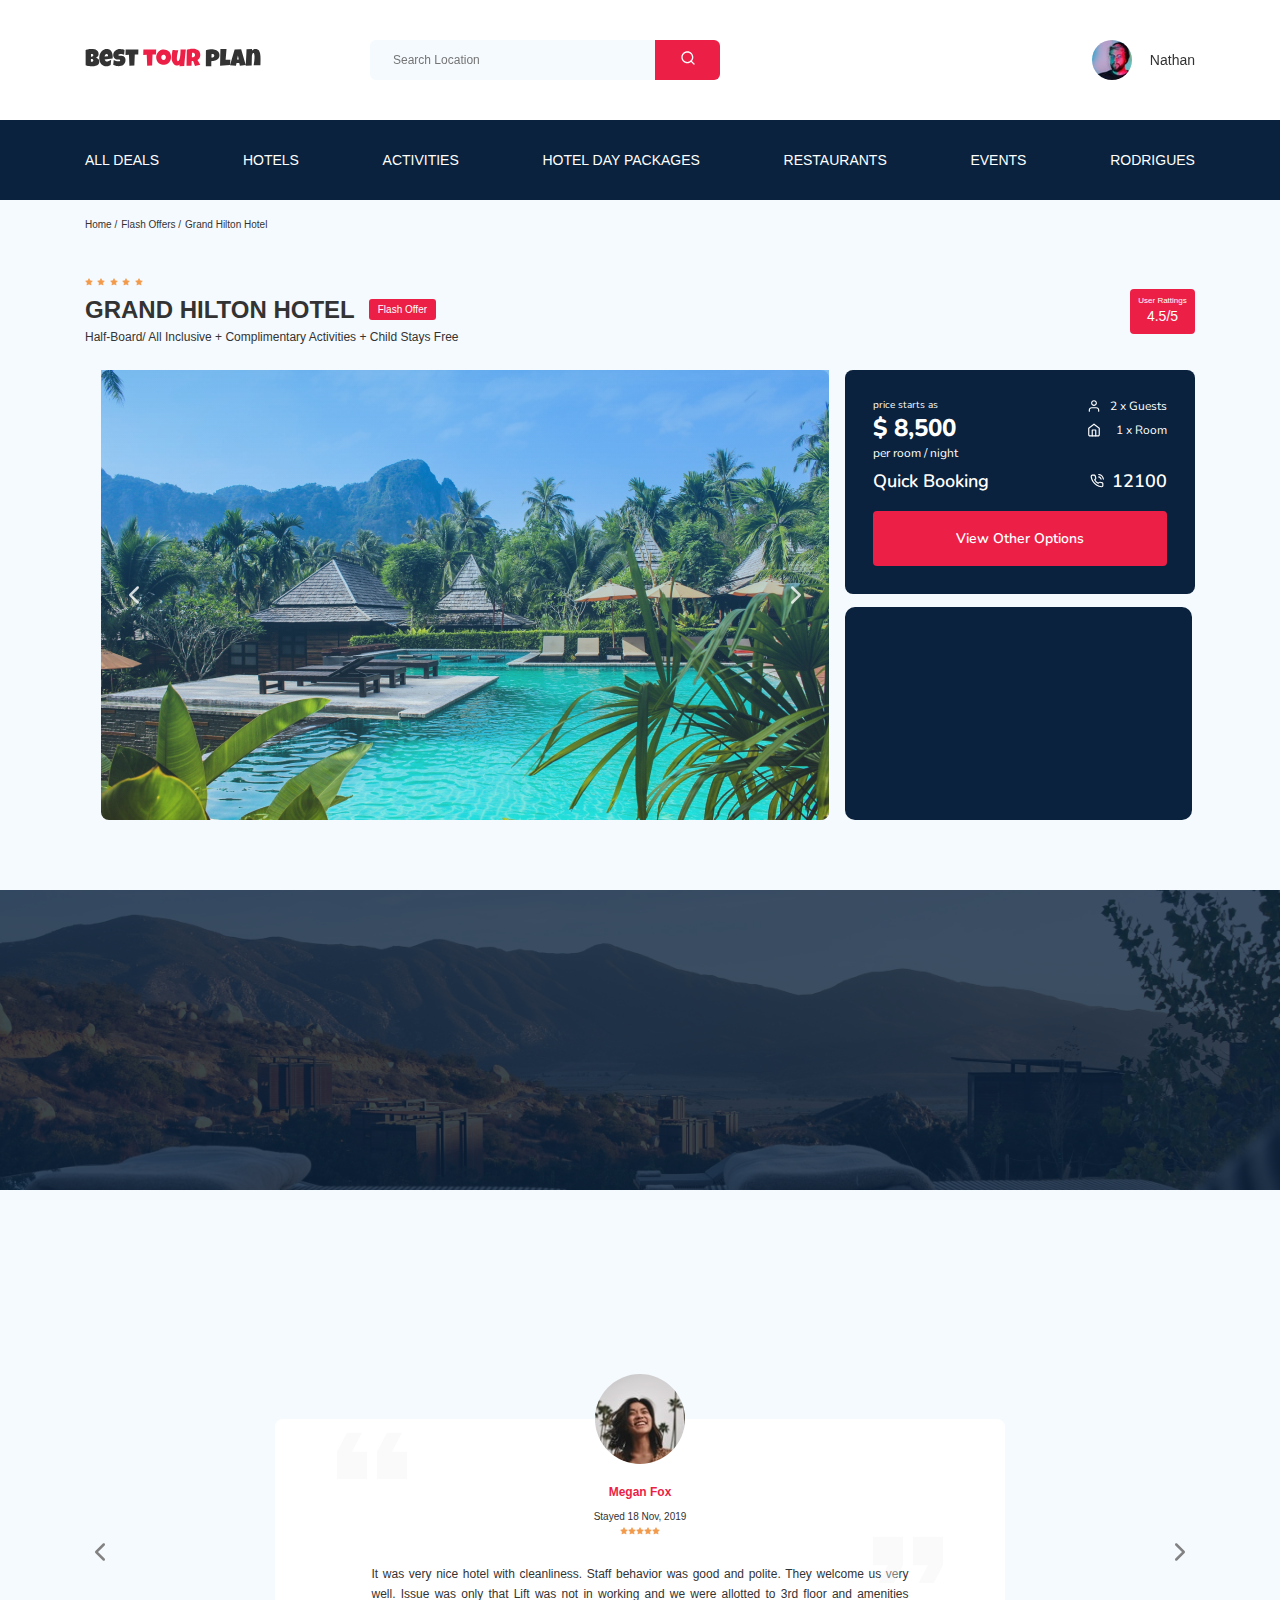
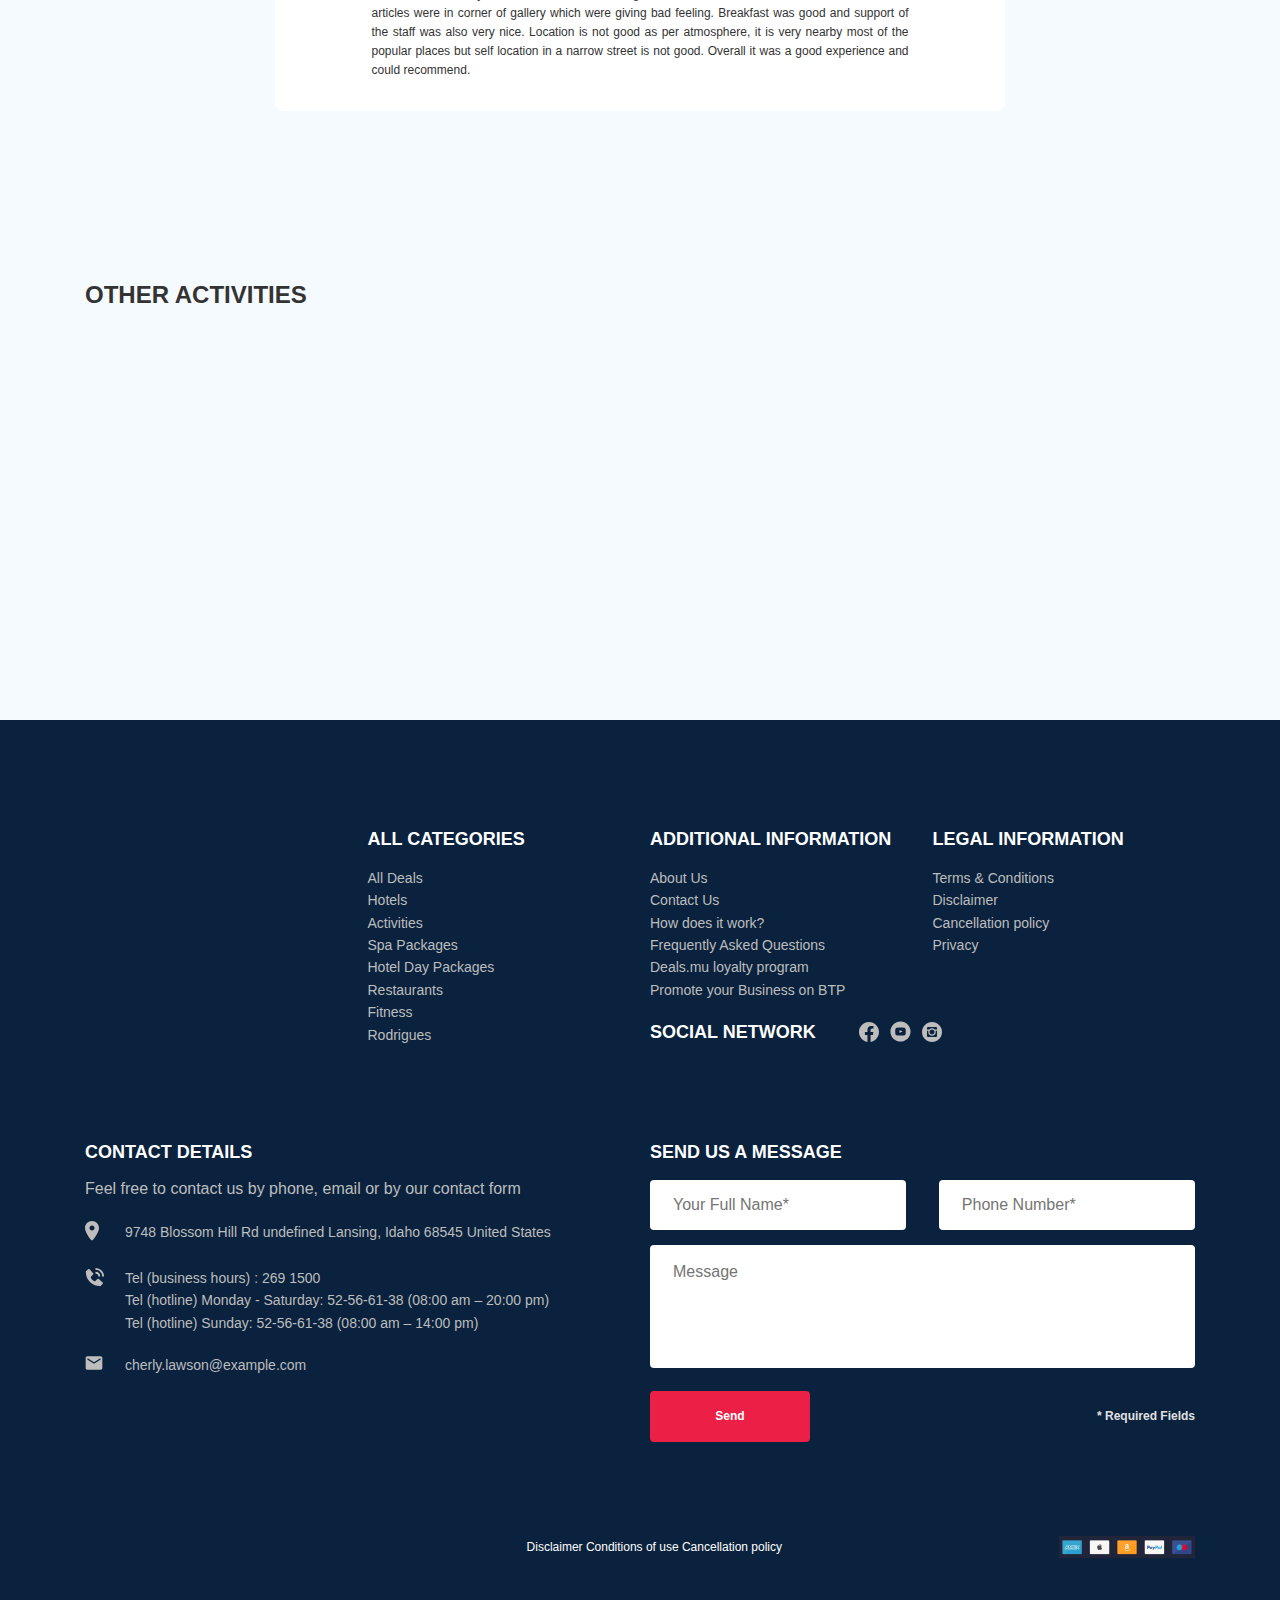
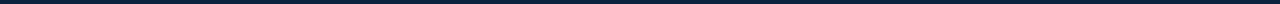
==== commit 1d49d2ce: "create: animations" ====
--- a/index.html
+++ b/index.html
@@ -9,23 +9,24 @@
     rel="stylesheet" />
   <link rel="stylesheet" href="css/style.css" />
   <link rel="stylesheet" href="css/swiper-bundle.min.css" />
+  <link rel="stylesheet" href="css/aos.css">
 </head>
 
 <body>
   <header class="navbar navbar--mobile_fixed">
     <div class="container">
       <div class="navbar-top">
-        <a href="#" class="logo">
+        <a href="#" class="logo" data-aos="flip-left" data-aos-delay="100">
           <img src="img/horizon-logo.svg" alt="Logo" class="logo__image" />
         </a>
-        <form action="#" class="search navbar__search navbar__search--mobile_hidden">
+        <form action="#" class="search navbar__search navbar__search--mobile_hidden" data-aos="fade-right" data-aos-delay="100">
           <input type="text" class="search__input" placeholder="Search Location" />
           <button class="search__button">
             <img src="img/search.svg" alt="search-icon" />
           </button>
         </form>
 
-        <a href="#" class="user navbar__user navbar__user--mobile_hidden">
+        <a href="#" class="user navbar__user navbar__user--mobile_hidden" data-aos="fade-left" data-aos-delay="100">
           <img src="img/user-avatar.jpg" alt="avatar-Natan" class="user__avatar" />
           <span class="user__name">Nathan</span>
         </a>
@@ -103,7 +104,7 @@
       <div class="hotel-info">
         <div class="hotel-info__text">
           <div class="hotel-wrapper">
-            <div class="stars">
+            <div class="stars" data-aos="zoom-in-right" data-aos-delay="400">
               <img src="img/Star.svg" alt="star" />
               <img src="img/Star.svg" alt="star" />
               <img src="img/Star.svg" alt="star" />
@@ -129,7 +130,7 @@
       <!-- /.hotel-info -->
       <div class="hotel-grid">
         <!-- Slider main container -->
-        <div class="swiper-container hotel-slider hotel__slider">
+        <div class="swiper-container hotel-slider hotel__slider" data-aos="zoom-in-up" data-aos-delay="300">
           <!-- Additional required wrapper -->
           <div class="swiper-wrapper">
             <!-- Slides -->
@@ -197,11 +198,11 @@
   </section>
   <section class="newsletter">
     <div class="newsletter-wrapper">
-      <h2 class="newsletter-title newsletter__title">
+      <h2 class="newsletter-title newsletter__title" data-aos="fade-up-right" data-aos-delay="200">
         subscribe to our
-        <span class="newsletter-title__strong">Newsletter</span>
+        <span class="newsletter-title__strong" data-aos="fade-up-right" data-aos-delay="200">Newsletter</span>
       </h2>
-      <form action="send.php" method="POST" class="subscribe newsletter__subscribe">
+      <form action="send.php" method="POST" class="subscribe newsletter__subscribe" data-aos="fade-up-left" data-aos-delay="200">
         <input type="email" class="subscribe__input" placeholder="Your email address" name="email" required />
         <button class="subscribe__button">Send</button>
       </form>
@@ -210,7 +211,7 @@
   </section>
   <section class="reviews">
     <div class="container">
-      <h2 class="reviews__title">What people thinks about us</h2>
+      <h2 class="reviews__title" data-aos="zoom-in-up" data-aos-delay="200">What people thinks about us</h2>
       <div class="swiper-container reviews-slider">
         <div class="swiper-wrapper">
           <div class="swiper-slide">
@@ -314,25 +315,25 @@
     <div class="container">
       <h2 class="activities__title">Other Activities</h2>
       <div class="activities-wrapper">
-        <div class="card activities__card">
+        <div class="card activities__card" data-aos="fade-up" data-aos-delay="100">
           <img src="img/Activitie-1.jpg" alt="The curious corner of chamarel" class="card__image">
           <h3 class="card__title">The curious corner of chamarel</h3>
           <button class="card__button">Book Now</button>
         </div>
         <!-- /.card -->
-        <div class="card activities__card">
+        <div class="card activities__card" data-aos="fade-up" data-aos-delay="300">
           <img src="img/Activitie-2.jpg" alt="Gymkhana club golf course" class="card__image">
           <h3 class="card__title">Gymkhana club golf course</h3>
           <button class="card__button">Book Now</button>
         </div>
         <!-- /.card -->
-        <div class="card activities__card">
+        <div class="card activities__card" data-aos="fade-up" data-aos-delay="500">
           <img src="img/Activitie-3.jpg" alt="Tamarind falls hiking trip - full day" class="card__image">
           <h3 class="card__title">Tamarind falls hiking trip - full day</h3>
           <button class="card__button">Book Now</button>
         </div>
         <!-- /.card -->
-        <div class="card activities__card">
+        <div class="card activities__card" data-aos="fade-up" data-aos-delay="700">
           <img src="img/Activitie-4.jpg" alt="The blue marine discovery quest" class="card__image">
           <h3 class="card__title">The blue marine discovery quest</h3>
           <button class="card__button">Book Now</button>
@@ -347,7 +348,7 @@
   <footer class="footer">
     <div class="container">
       <div class="footer-wrapper">
-        <img src="img/vertical-logo.svg" alt="Logo" class="logo footer__logo">
+        <img src="img/vertical-logo.svg" alt="Logo" class="logo footer__logo" data-aos="zoom-in-right" data-aos-delay="200">
         <div class="footer__list footer__categories">
           <h3 class="footer__title">ALL CATEGORIES</h3>
           <ul class="footer__ul">
@@ -468,6 +469,7 @@
   <script src="js/jquery-3.5.1.min.js"></script>
   <script src="js/swiper-bundle.min.js"></script>
   <script src="js/jquery.validate.min.js"></script>
+  <script src="js/aos.js"></script>
   <script src="js/main.js"></script>
 </body>
 
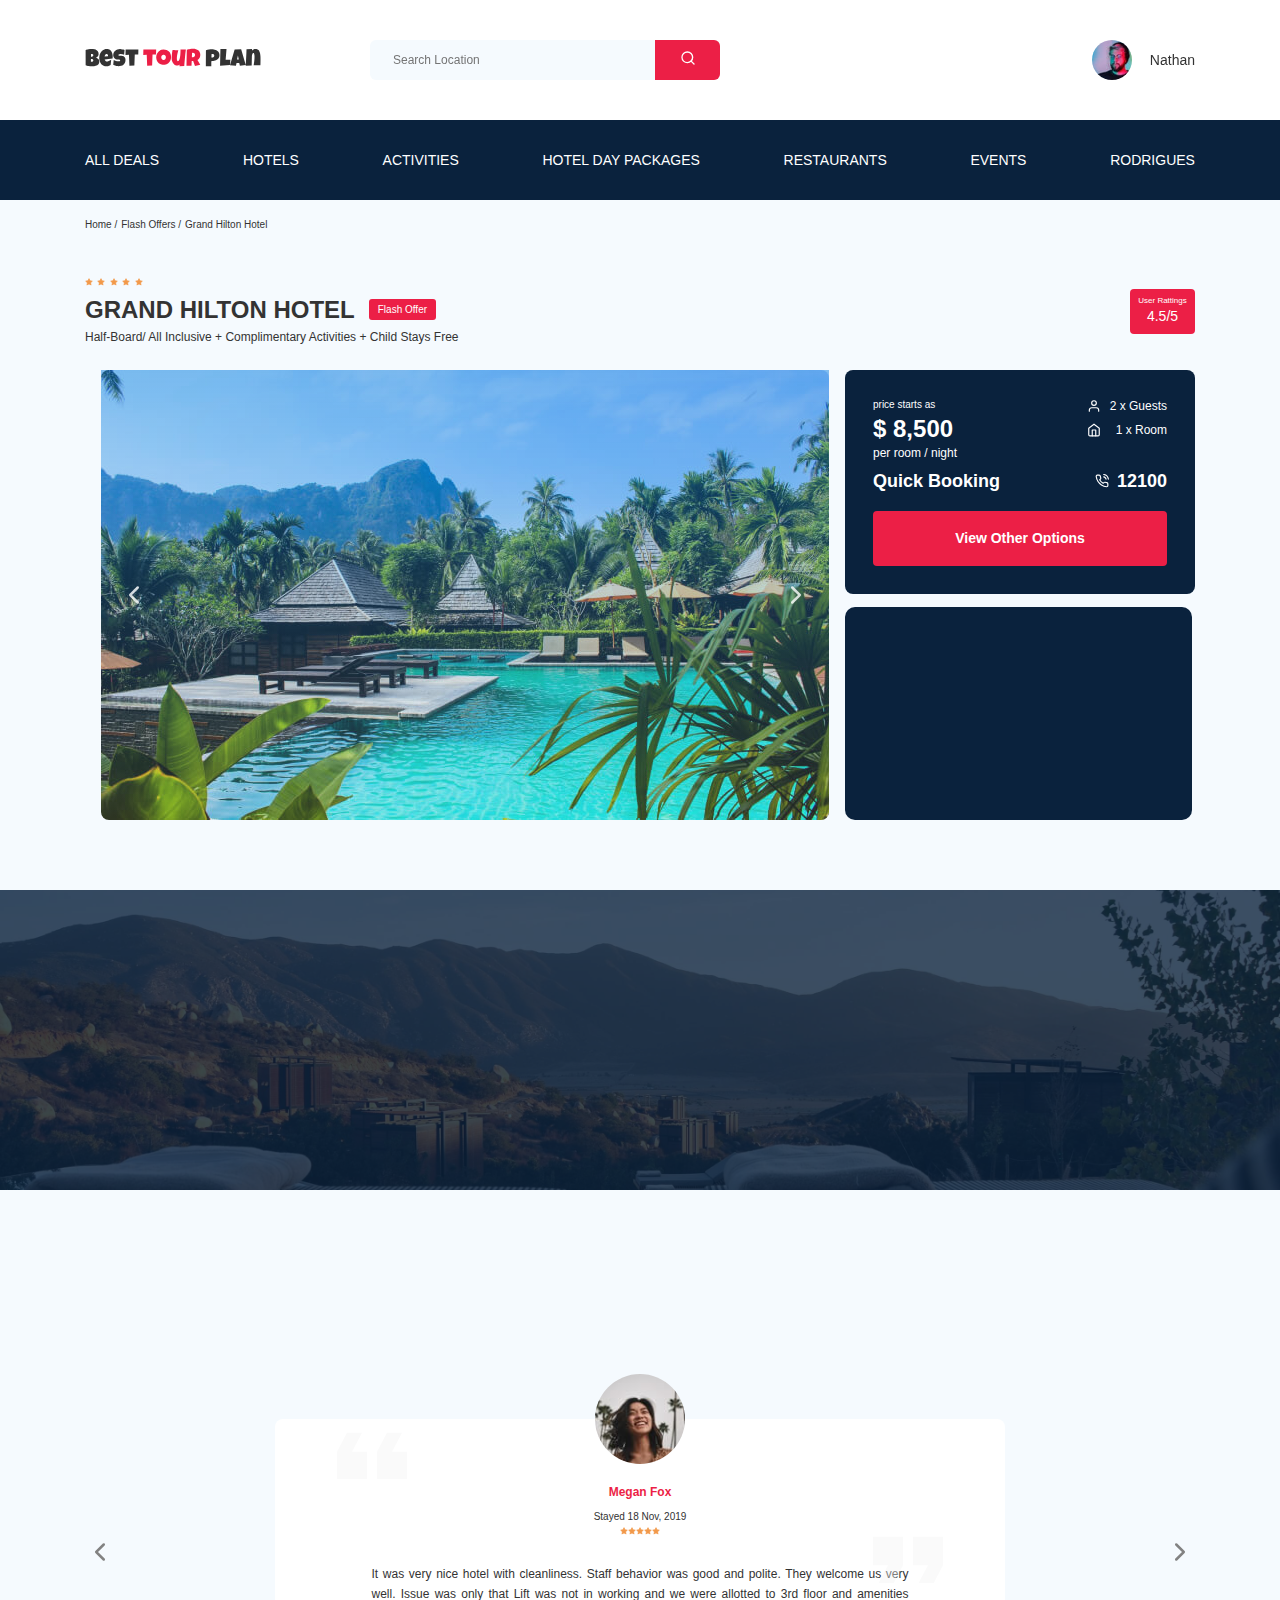
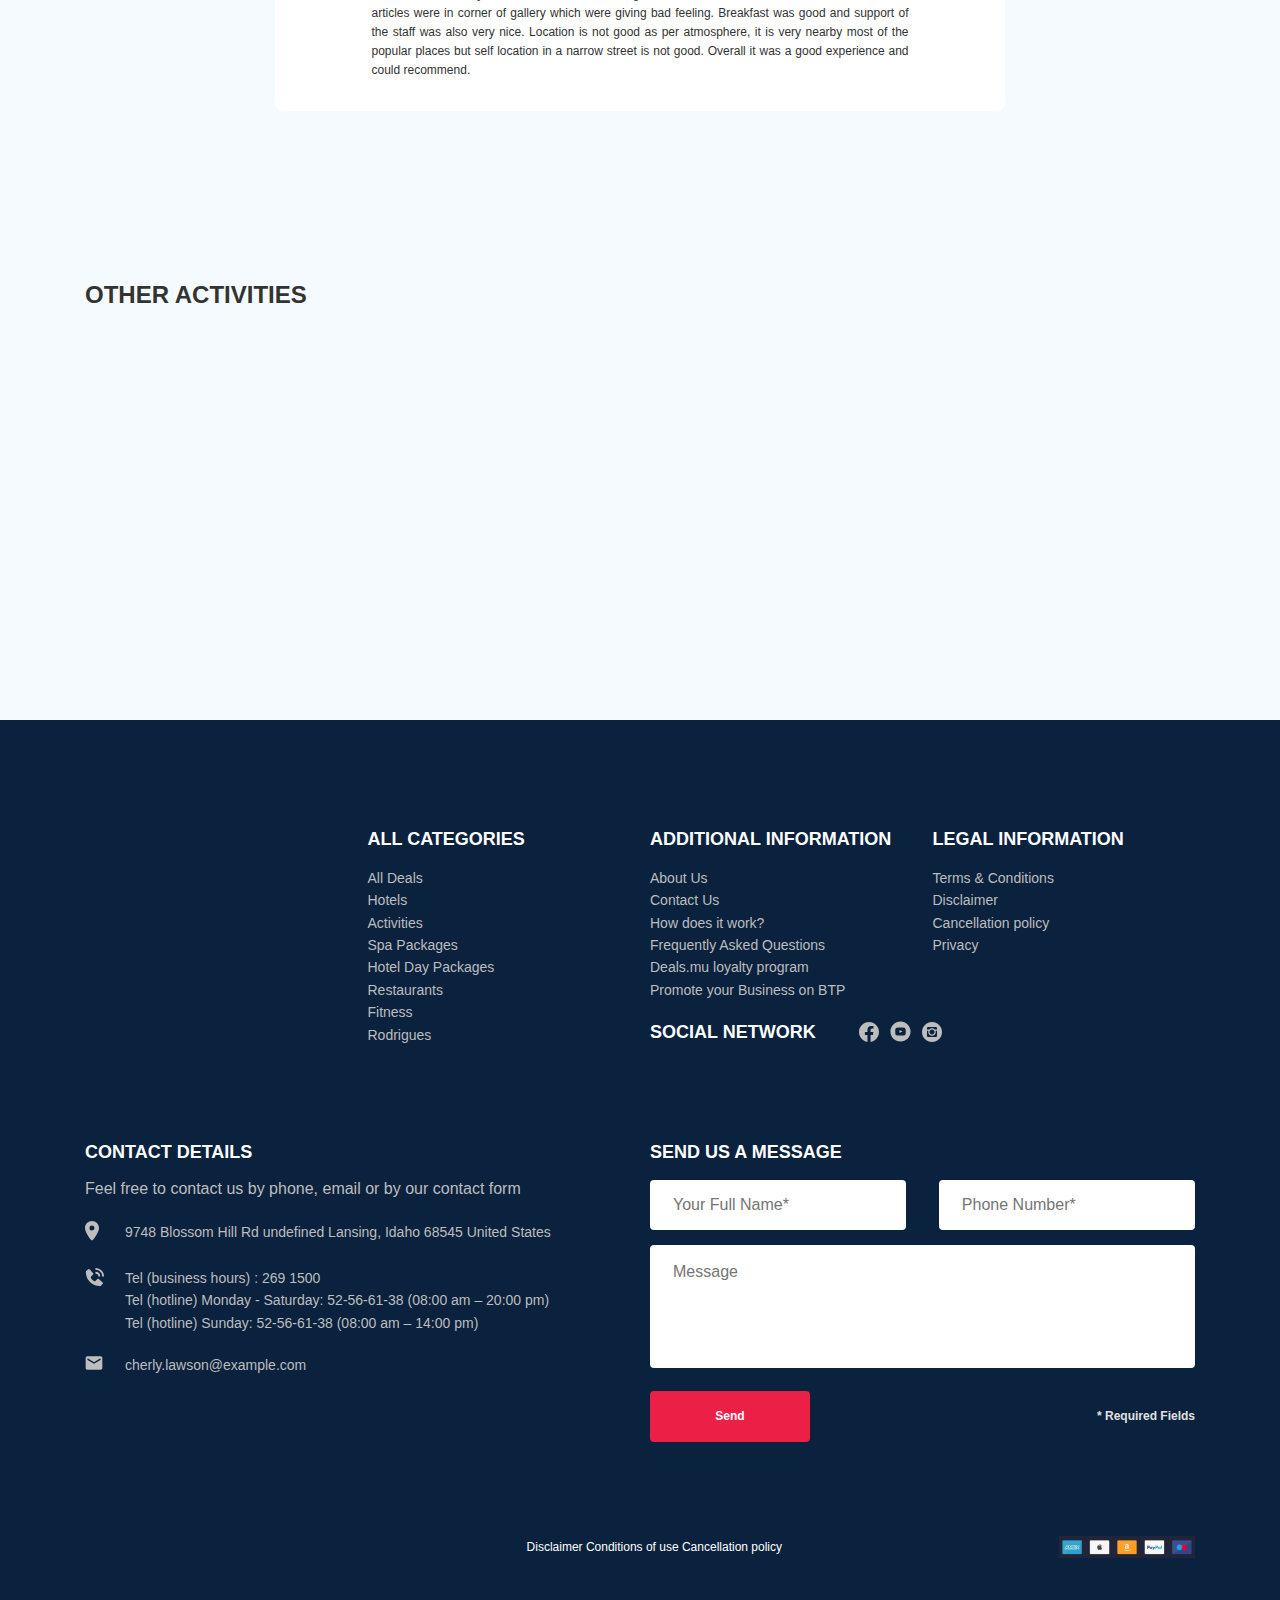
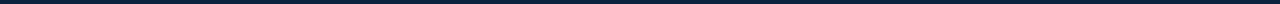
==== commit 0bd06501: "FIx: img" ====
--- a/index.html
+++ b/index.html
@@ -6,7 +6,7 @@
   <meta name="viewport" content="width=device-width, initial-scale=1.0" />
   <title>Best Tour plan</title>
   <link href="https://fonts.googleapis.com/css2?family=Mulish:wght@400;700&family=Nunito:wght@400;700;800&display=swap"
-    rel="stylesheet" />
+    rel="preload" />
   <link rel="stylesheet" href="css/style.css" />
   <link rel="stylesheet" href="css/swiper-bundle.min.css" />
   <link rel="stylesheet" href="css/aos.css">
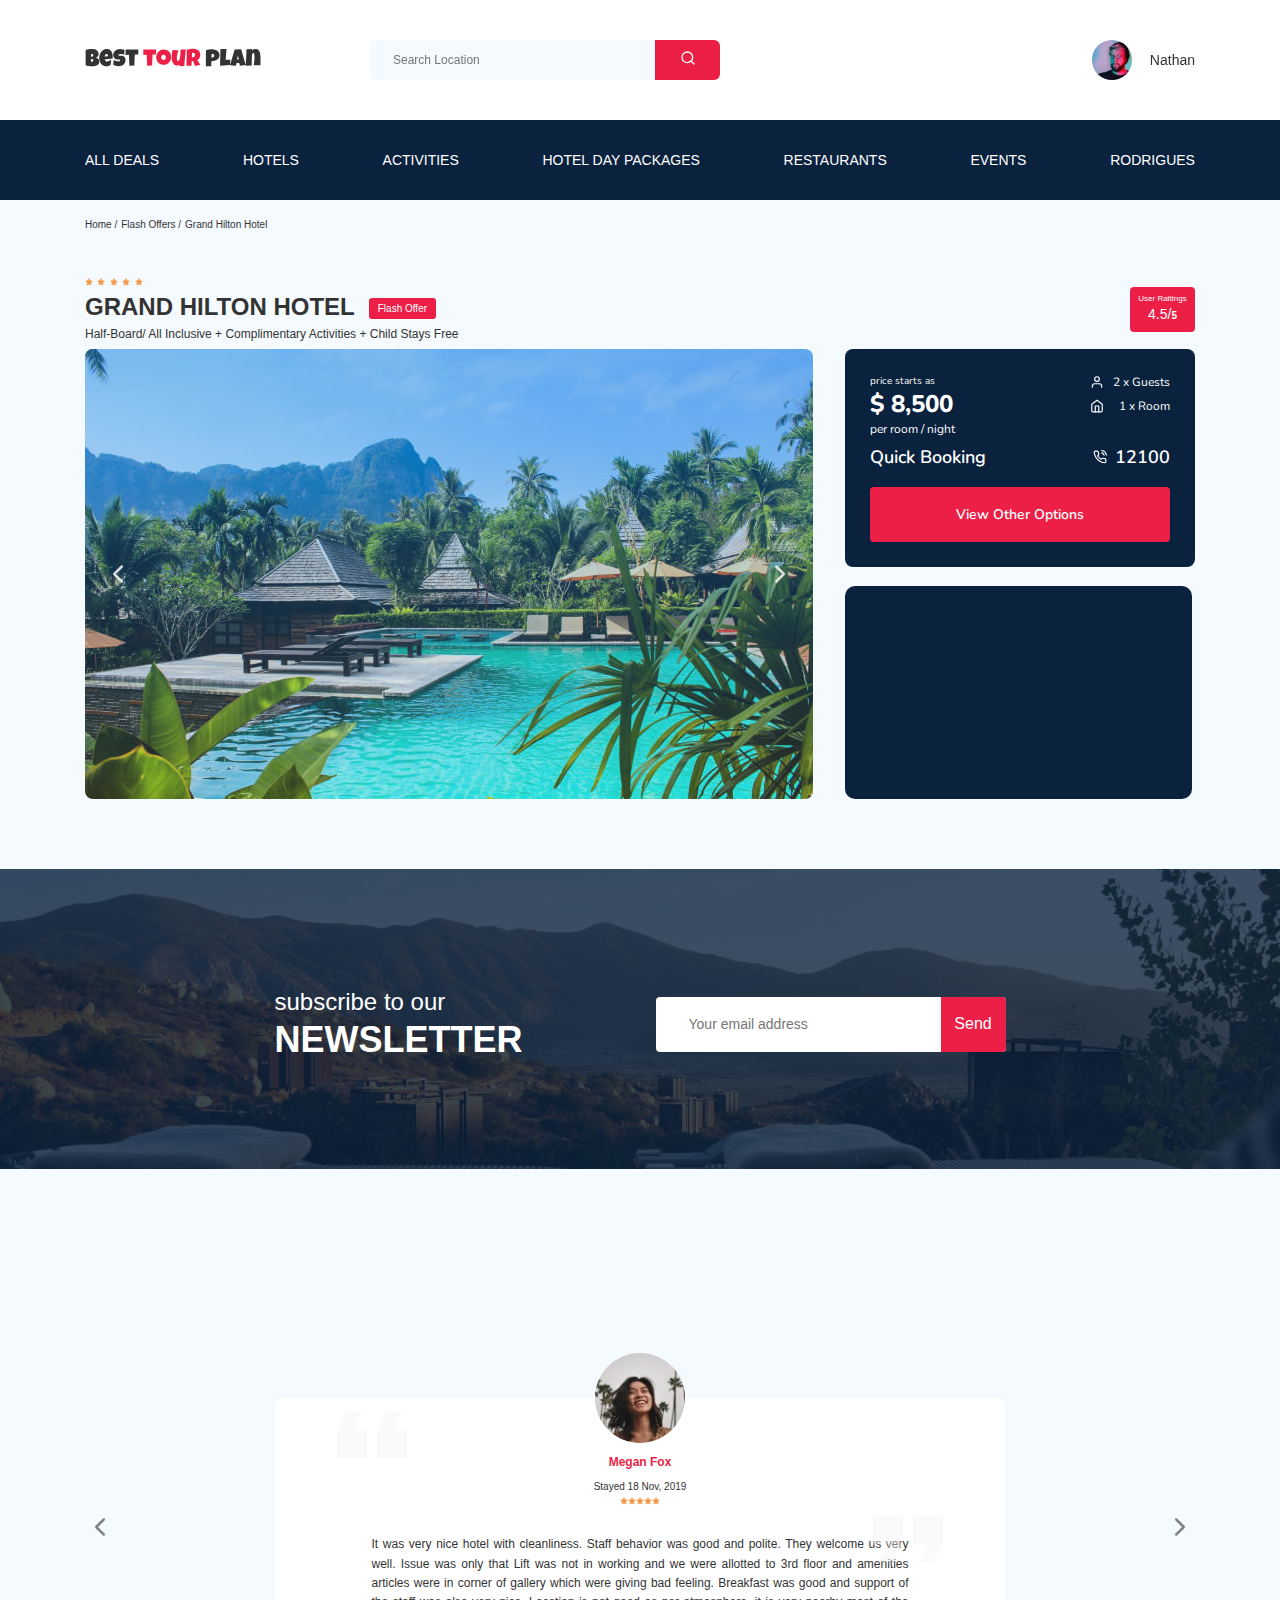
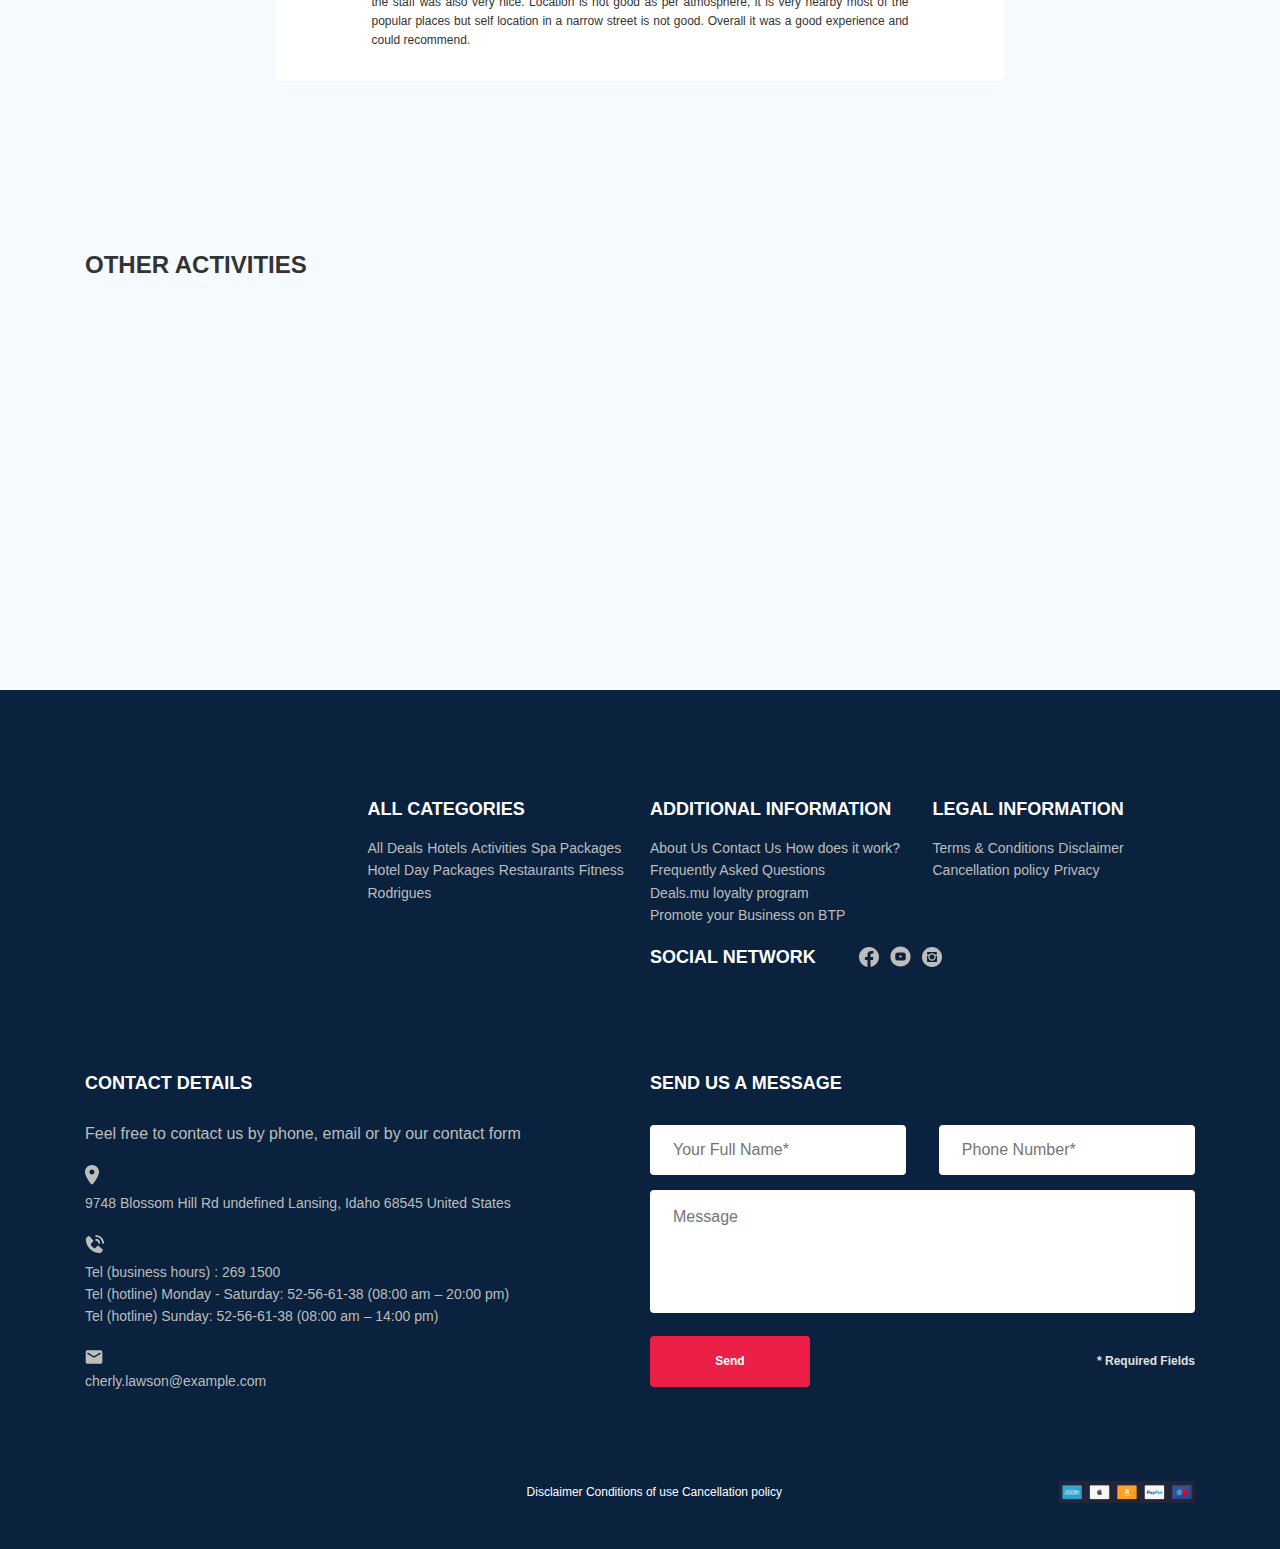
==== commit 5473384c: "create: fix" ====
--- a/index.html
+++ b/index.html
@@ -1,476 +1,726 @@
 <!DOCTYPE html>
 <html lang="en">
+  <head>
+    <meta charset="UTF-8" />
+    <meta name="viewport" content="width=device-width, initial-scale=1.0" />
+    <title>Hotel Booking - Best Tour Plan</title>
+    <link rel="shortcut icon" href="/favicon.ico" type="image/x-icon">
+    <link rel="icon" href="/favicon.ico" type="image/x-icon">
+    <link
+      href="https://fonts.googleapis.com/css2?family=Mulish:wght@400;700&family=Nunito:wght@400;700;800&display=swap"
+      rel="stylesheet"
+    />
+    <link rel="stylesheet" href="css/style.css" />
+    <link rel="stylesheet" href="css/swiper-bundle.min.css" />
+    <link rel="stylesheet" href="css/aos.css" />
+  </head>
 
-<head>
-  <meta charset="UTF-8" />
-  <meta name="viewport" content="width=device-width, initial-scale=1.0" />
-  <title>Best Tour plan</title>
-  <link href="https://fonts.googleapis.com/css2?family=Mulish:wght@400;700&family=Nunito:wght@400;700;800&display=swap"
-    rel="preload" />
-  <link rel="stylesheet" href="css/style.css" />
-  <link rel="stylesheet" href="css/swiper-bundle.min.css" />
-  <link rel="stylesheet" href="css/aos.css">
-</head>
+  <body>
+    <header class="navbar navbar--mobile_fixed">
+      <div class="container">
+        <div class="navbar-top">
+          <a href="https://starfasterduck.ru/Hotel-Booking/" class="logo" data-aos="flip-left" data-aos-delay="100">
+            <img src="img/horizon-logo.svg" alt="Logo" class="logo__image" />
+          </a>
+          <form
+            action="#"
+            class="search navbar__search navbar__search--mobile_hidden"
+            data-aos="fade-right"
+            data-aos-delay="100"
+          >
+            <input
+              type="text"
+              class="search__input"
+              placeholder="Search Location"
+            />
+            <button class="search__button">
+              <img src="img/search.svg" alt="search-icon" />
+            </button>
+          </form>
 
-<body>
-  <header class="navbar navbar--mobile_fixed">
-    <div class="container">
-      <div class="navbar-top">
-        <a href="#" class="logo" data-aos="flip-left" data-aos-delay="100">
-          <img src="img/horizon-logo.svg" alt="Logo" class="logo__image" />
-        </a>
-        <form action="#" class="search navbar__search navbar__search--mobile_hidden" data-aos="fade-right" data-aos-delay="100">
-          <input type="text" class="search__input" placeholder="Search Location" />
-          <button class="search__button">
-            <img src="img/search.svg" alt="search-icon" />
+          <a
+            href="#"
+            class="user navbar__user navbar__user--mobile_hidden"
+            data-aos="fade-left"
+            data-aos-delay="100"
+          >
+            <img
+              src="img/user-avatar.jpg"
+              alt="avatar-Natan"
+              class="user__avatar"
+            />
+            <span class="user__name">Nathan</span>
+          </a>
+          <!-- /.user -->
+          <button class="menu-button navbar-top__menu-button">
+            <span class="menu-button__line"></span>
+            <span class="menu-button__line"></span>
+            <span class="menu-button__line"></span>
           </button>
-        </form>
-
-        <a href="#" class="user navbar__user navbar__user--mobile_hidden" data-aos="fade-left" data-aos-delay="100">
-          <img src="img/user-avatar.jpg" alt="avatar-Natan" class="user__avatar" />
-          <span class="user__name">Nathan</span>
-        </a>
-        <!-- /.user -->
-        <button class="menu-button navbar-top__menu-button">
-          <span class="menu-button__line"></span>
-          <span class="menu-button__line"></span>
-          <span class="menu-button__line"></span>
-        </button>
-      </div>
-      <!-- /.navbar-top -->
-    </div>
-    <div class="navbar-bottom">
+        </div>
+        <!-- /.navbar-top -->
+      </div>
+      <div class="navbar-bottom">
+        <div class="container">
+          <ul class="navbar-menu">
+            <li class="navbar-menu__item navbar-menu__item--mobile_visible">
+              <a
+                href="#"
+                class="user navbar__user navbar__user--mobile_visible"
+              >
+                <img
+                  src="img/user-avatar.jpg"
+                  alt="avatar-Natan"
+                  class="user__avatar"
+                />
+                <span class="user__name user__name--light">Nathan</span>
+              </a>
+            </li>
+            <li class="navbar-menu__item navbar-menu__item--mobile_visible">
+              <form
+                action="#"
+                class="search navbar__search navbar__search--mobile_visible"
+              >
+                <input
+                  type="text"
+                  class="search__input"
+                  placeholder="Search Location"
+                />
+                <button class="search__button">
+                  <img src="img/search.svg" alt="search-icon" />
+                </button>
+              </form>
+            </li>
+            <li class="navbar-menu__item">
+              <a href="#" class="navbar-menu__link">All Deals</a>
+            </li>
+            <li class="navbar-menu__item">
+              <a href="#" class="navbar-menu__link">Hotels</a>
+            </li>
+            <li class="navbar-menu__item">
+              <a href="#" class="navbar-menu__link">Activities</a>
+            </li>
+            <li class="navbar-menu__item">
+              <a href="#" class="navbar-menu__link">Hotel Day Packages</a>
+            </li>
+            <li class="navbar-menu__item">
+              <a href="#" class="navbar-menu__link">Restaurants</a>
+            </li>
+            <li class="navbar-menu__item">
+              <a href="#" class="navbar-menu__link">Events</a>
+            </li>
+            <li class="navbar-menu__item">
+              <a href="#" class="navbar-menu__link">Rodrigues</a>
+            </li>
+          </ul>
+        </div>
+        <!-- /.container -->
+      </div>
+    </header>
+    <nav class="breadcrumb">
       <div class="container">
-        <ul class="navbar-menu">
-          <li class="navbar-menu__item navbar-menu__item--mobile_visible">
-            <a href="#" class="user navbar__user navbar__user--mobile_visible">
-              <img src="img/user-avatar.jpg" alt="avatar-Natan" class="user__avatar" />
-              <span class="user__name user__name--light">Nathan</span>
-            </a>
+        <ul class="breadcrumb-list">
+          <li class="breadcrumb-list__item">
+            <a href="#" class="breadcrumb-list__link">Home</a>
           </li>
-          <li class="navbar-menu__item navbar-menu__item--mobile_visible">
-            <form action="#" class="search navbar__search navbar__search--mobile_visible">
-              <input type="text" class="search__input" placeholder="Search Location" />
-              <button class="search__button">
-                <img src="img/search.svg" alt="search-icon" />
-              </button>
-            </form>
+          <li class="breadcrumb-list__item">
+            <a href="#" class="breadcrumb-list__link">Flash Offers</a>
           </li>
-          <li class="navbar-menu__item">
-            <a href="#" class="navbar-menu__link">All Deals</a>
-          </li>
-          <li class="navbar-menu__item">
-            <a href="#" class="navbar-menu__link">Hotels</a>
-          </li>
-          <li class="navbar-menu__item">
-            <a href="#" class="navbar-menu__link">Activities</a>
-          </li>
-          <li class="navbar-menu__item">
-            <a href="#" class="navbar-menu__link">Hotel Day Packages</a>
-          </li>
-          <li class="navbar-menu__item">
-            <a href="#" class="navbar-menu__link">Restaurants</a>
-          </li>
-          <li class="navbar-menu__item">
-            <a href="#" class="navbar-menu__link">Events</a>
-          </li>
-          <li class="navbar-menu__item">
-            <a href="#" class="navbar-menu__link">Rodrigues</a>
+          <li class="breadcrumb-list__item">
+            Grand Hilton Hotel
           </li>
         </ul>
       </div>
       <!-- /.container -->
+    </nav>
+    <!-- /.breadcrumb -->
+    <section class="hotel">
+      <div class="container">
+        <div class="hotel-info">
+          <div class="hotel-info__text">
+            <div class="hotel-wrapper">
+              <div class="stars" data-aos="zoom-in-right" data-aos-delay="400">
+                <img src="img/Star.svg" alt="star" />
+                <img src="img/Star.svg" alt="star" />
+                <img src="img/Star.svg" alt="star" />
+                <img src="img/Star.svg" alt="star" />
+                <img src="img/Star.svg" alt="star" />
+              </div>
+              <h1 class="hotel-name hotel-info__name">grand hilton hotel</h1>
+              <span class="offer hotel-info__offer">Flash Offer</span>
+            </div>
+            <!-- /.hotel-wrapper -->
+            <p class="hotel-description hotel-info__description">
+              Half-Board/ All Inclusive + Complimentary Activities + Child Stays
+              Free
+            </p>
+          </div>
+          <!-- /.hotel-info__text -->
+          <div class="rating hotel-info__rating">
+            <span class="rating__text">User Rattings</span>
+            <span class="rating__counter">4.5/<span class="rating__counterpart">5</span></span>
+          </div>
+          <!-- /.hotel-info__rating -->
+        </div>
+        <!-- /.hotel-info -->
+        <div class="hotel-grid">
+          <!-- Slider main container -->
+          <div
+            class="swiper-container hotel-slider hotel__slider"
+            data-aos="zoom-in-up"
+            data-aos-delay="300"
+          >
+            <!-- Additional required wrapper -->
+            <div class="swiper-wrapper">
+              <!-- Slides -->
+              <div class="swiper-slide hotel-slider__item">
+                <img
+                  class="hotel-slider__image"
+                  src="img/slide.jpg"
+                  alt="slide"
+                />
+              </div>
+              <div class="swiper-slide hotel-slider__item">
+                <img
+                  class="hotel-slider__image"
+                  src="img/slide-2.jpg"
+                  alt="slide"
+                />
+              </div>
+              <div class="swiper-slide hotel-slider__item">
+                <img
+                  class="hotel-slider__image"
+                  src="img/slide-3.jpg"
+                  alt="slide"
+                />
+              </div>
+            </div>
+            <!-- If we need navigation buttons -->
+            <button
+              class="hotel-slider__button hotel-slider__button--prev"
+            ></button>
+            <button
+              class="hotel-slider__button hotel-slider__button--next"
+            ></button>
+          </div>
+          <!-- /.swiper-container -->
+          <div class="hotel-right">
+            <div class="booking">
+              <div class="booking__info">
+                <div class="booking__price">
+                  <span class="booking__start">price starts as</span>
+                  <strong class="booking__pricetag">$ 8,500</strong>
+                  <span class="booking__per-room">per room / night</span>
+                </div>
+                <!-- /.booking__price -->
+                <div class="booking-room">
+                  <div class="booking__text">
+                    <img
+                      src="img/user.svg"
+                      alt="Icon: user"
+                      class="booking__icon"
+                    />
+                    <span class="booking__description">2 x Guests</span>
+                  </div>
+                  <div class="booking__text">
+                    <img
+                      src="img/home.svg"
+                      alt="Icon: home"
+                      class="booking__icon"
+                    />
+                    <span class="booking-room__description">1 x Room</span>
+                  </div>
+                  <!-- /.booking-room -->
+                </div>
+              </div>
+              <!-- /.booking__info -->
+              <div class="booking__call-center">
+                <span class="booking__heading">Quick Booking</span>
+                <a class="booking__number" href="tel:12100">
+                  <img src="img/phone-call.svg" alt="Icon: phone" />
+                  <span class="booking__num">12100</span>
+                </a>
+              </div>
+              <!-- /.booking__call-center -->
+              <button data-toggle="modal" class="button booking__button">
+                View Other Options
+              </button>
+            </div>
+            
+            <!-- /.booking -->
+            <div class="map">
+              <iframe class="maps"
+                src="https://www.google.com/maps/embed?pb=!1m18!1m12!1m3!1d2719.666144499664!2d82.92522584592915!3d55.026436972860424!2m3!1f0!2f0!3f0!3m2!1i1024!2i768!4f13.1!3m3!1m2!1s0x42dfe5d97d59480f%3A0xc42905471d2213b7!2sDoubleTree%20by%20Hilton%20Hotel%20Novosibirsk!5e0!3m2!1sru!2sru!4v1595514675318!5m2!1sru!2sru"
+                style="border: 0;"
+                allowfullscreen=""
+                aria-hidden="false"
+                tabindex="0"
+              ></iframe>
+            </div>
+            <!-- /.map -->
+          </div>
+          <!-- /.hotel-right -->
+        </div>
+        <!-- /.hotel-grid -->
+      </div>
+      <!-- /container -->
+    </section>
+    <section class="newsletter">
+      <div class="newsletter-wrapper">
+        <h2
+          class="newsletter-title newsletter__title">
+          subscribe to our
+          <span
+            class="newsletter-title__strong"
+            >Newsletter</span>
+        </h2>
+        <form
+          action="send.php"
+          method="POST"
+          class="subscribe newsletter__subscribe">
+          <input
+            type="email"
+            class="subscribe__input"
+            placeholder="Your email address"
+            name="email"
+            required
+          />
+          <button class="subscribe__button">Send</button>
+        </form>
+      </div>
+      <!-- /.newsletter-wrapper -->
+    </section>
+    <section class="reviews">
+      <div class="container">
+        <h2 class="reviews__title" data-aos="zoom-in-up" data-aos-delay="200">
+          What people thinks about us
+        </h2>
+        <div class="swiper-container reviews-slider">
+          <div class="swiper-wrapper">
+            <div class="swiper-slide">
+              <div class="reviews-slider__item">
+                <div class="reviews-slider__profile">
+                  <img
+                    src="img/reviews-avatar.jpg"
+                    alt="Photo"
+                    class="reviews-slider__avatar"
+                  />
+                  <h3 class="reviews-slider__username">Megan Fox</h3>
+                  <span class="reviews-slider__date">Stayed 18 Nov, 2019</span>
+                  <div class="reviews-slider__rating">
+                    <img src="img/Star.svg" alt="star" />
+                    <img src="img/Star.svg" alt="star" />
+                    <img src="img/Star.svg" alt="star" />
+                    <img src="img/Star.svg" alt="star" />
+                    <img src="img/Star.svg" alt="star" />
+                  </div>
+                  <!-- /.reviews-slider__rating -->
+                </div>
+                <!-- /.reviews-slider__profile -->
+                <p class="reviews-slider__text">
+                  It was very nice hotel with cleanliness. Staff behavior was
+                  good and polite. They welcome us very well. Issue was only
+                  that Lift was not in working and we were allotted to 3rd floor
+                  and amenities articles were in corner of gallery which were
+                  giving bad feeling. Breakfast was good and support of the
+                  staff was also very nice. Location is not good as per
+                  atmosphere, it is very nearby most of the popular places but
+                  self location in a narrow street is not good. Overall it was a
+                  good experience and could recommend.
+                </p>
+                <!-- /.reviews-slider__text -->
+              </div>
+              <!-- /.reviews-slider__item -->
+            </div>
+            <!-- /.swiper-slide -->
+            <div class="swiper-slide">
+              <div class="reviews-slider__item">
+                <div class="reviews-slider__profile">
+                  <img
+                    src="img/reviews-avatar-3.jpg"
+                    alt="Photo"
+                    class="reviews-slider__avatar"
+                  />
+                  <h3 class="reviews-slider__username">Joel Miller</h3>
+                  <span class="reviews-slider__date">Stayed 03 Sep, 2018</span>
+                  <div class="reviews-slider__rating">
+                    <img src="img/Star.svg" alt="star" />
+                    <img src="img/Star.svg" alt="star" />
+                    <img src="img/Star.svg" alt="star" />
+                    <img src="img/Star.svg" alt="star" />
+                    <img src="img/Star.svg" alt="star" />
+                  </div>
+                  <!-- /.reviews-slider__rating -->
+                </div>
+                <!-- /.reviews-slider__profile -->
+                <p class="reviews-slider__text">
+                  Single-molecule junctions spanning nanosized gaps between
+                  metallic contacts represent an opportunity to study electron
+                  transport on atomic length scales through specific molecular
+                  species. This review provides a critical account of key
+                  results on molecules located in break junctions or manipulated
+                  into position with scanning probe techniques. Detailed
+                  conductance measurements show a qualitative picture of the
+                  physical mechanisms for transport with the recognition that
+                  studies of benchmark systems with use of atomic scale
+                  parameters for simulation inputs will provide better
+                  quantitative agreement of theory with experiment.
+                </p>
+                <!-- /.reviews-slider__text -->
+              </div>
+              <!-- /.reviews-slider__item -->
+            </div>
+            <!-- /.swiper-slide -->
+            <div class="swiper-slide">
+              <div class="reviews-slider__item">
+                <div class="reviews-slider__profile">
+                  <img
+                    src="img/reviews-avatar-2.jpg"
+                    alt="Photo"
+                    class="reviews-slider__avatar"
+                  />
+                  <h3 class="reviews-slider__username">John Wolf</h3>
+                  <span class="reviews-slider__date">Stayed 31 Dec, 2019</span>
+                  <div class="reviews-slider__rating">
+                    <img src="img/Star.svg" alt="star" />
+                    <img src="img/Star.svg" alt="star" />
+                    <img src="img/Star.svg" alt="star" />
+                    <img src="img/Star.svg" alt="star" />
+                    <img src="img/Star.svg" alt="star" />
+                  </div>
+                  <!-- /.reviews-slider__rating -->
+                </div>
+                <!-- /.reviews-slider__profile -->
+                <p class="reviews-slider__text">
+                  Even after much research and heated debate, high temperature
+                  superconductivity remains one of the most challenging and
+                  controversial problems in condensed matter. Apart from that at
+                  a phenomenological level some accepted and successful
+                  paradigms for the behavior of electrons fail, even the model
+                  relevant for the observed properties has been under debate, as
+                  well as methods to solve any model satisfactorily. In this
+                  Colloquium a perspective is provided into issues involved and
+                  results of a systematic solution on a model are reviewed and
+                  compared with experiments on an anomalous metallic state which
+                  is the basis for the emerging superconducting state.
+                </p>
+                <!-- /.reviews-slider__text -->
+              </div>
+              <!-- /.reviews-slider__item -->
+            </div>
+            <!-- /.swiper-slide -->
+          </div>
+          <!-- /.swiper-wrapper -->
+          <div
+            class="reviews-slider__button reviews-slider__button--prev"
+          ></div>
+          <div
+            class="reviews-slider__button reviews-slider__button--next"
+          ></div>
+        </div>
+        <!-- /.reviews-slider -->
+      </div>
+      <!-- /.container -->
+    </section>
+    <section class="activities">
+      <div class="container">
+        <h2 class="activities__title">Other Activities</h2>
+        <div class="activities-wrapper">
+          <div
+            class="card activities__card"
+            data-aos="fade-up"
+            data-aos-delay="100"
+          >
+            <img
+              src="img/Activitie-1.jpg"
+              alt="The curious corner of chamarel"
+              class="card__image"
+            />
+            <h3 class="card__title">The curious corner of chamarel</h3>
+            <button data-toggle="modal" class="card__button">Book Now</button>
+          </div>
+          <!-- /.card -->
+          <div
+            class="card activities__card"
+            data-aos="fade-up"
+            data-aos-delay="300"
+          >
+            <img
+              src="img/Activitie-2.jpg"
+              alt="Gymkhana club golf course"
+              class="card__image"
+            />
+            <h3 class="card__title">Gymkhana club golf course</h3>
+            <button data-toggle="modal" class="card__button">Book Now</button>
+          </div>
+          <!-- /.card -->
+          <div
+            class="card activities__card"
+            data-aos="fade-up"
+            data-aos-delay="500"
+          >
+            <img
+              src="img/Activitie-3.jpg"
+              alt="Tamarind falls hiking trip - full day"
+              class="card__image"
+            />
+            <h3 class="card__title">Tamarind falls hiking trip - full day</h3>
+            <button data-toggle="modal" class="card__button">Book Now</button>
+          </div>
+          <!-- /.card -->
+          <div
+            class="card activities__card"
+            data-aos="fade-up"
+            data-aos-delay="700"
+          >
+            <img
+              src="img/Activitie-4.jpg"
+              alt="The blue marine discovery quest"
+              class="card__image"
+            />
+            <h3 class="card__title">The blue marine discovery quest</h3>
+            <button data-toggle="modal" class="card__button">Book Now</button>
+          </div>
+          <!-- /.card -->
+        </div>
+        <!-- /.activities-wrapper -->
+      </div>
+      <!-- /.container -->
+    </section>
+    <!-- /.activities -->
+    <footer class="footer">
+      <div class="container">
+        <div class="footer-wrapper">
+         <a class="logo footer__logo" href="#"><img
+            src="img/vertical-logo.svg"
+            alt="Logo"
+            class="logo footer__logo"
+            data-aos="zoom-in-right"
+            data-aos-delay="200"
+          />
+        </a>
+          <div class="footer__list footer__categories">
+            <h3 class="footer__title">ALL CATEGORIES</h3>
+            <ul class="footer__ul">
+              <li class="footer__item">
+                <a href="#" class="footer__link">All Deals</a>
+              </li>
+              <li class="footer__item">
+                <a href="#" class="footer__link">Hotels</a>
+              </li>
+              <li class="footer__item">
+                <a href="#" class="footer__link">Activities</a>
+              </li>
+              <li class="footer__item">
+                <a href="#" class="footer__link">Spa Packages</a>
+              </li>
+              <li class="footer__item">
+                <a href="#" class="footer__link">Hotel Day Packages</a>
+              </li>
+              <li class="footer__item">
+                <a href="#" class="footer__link">Restaurants</a>
+              </li>
+              <li class="footer__item">
+                <a href="#" class="footer__link">Fitness</a>
+              </li>
+              <li class="footer__item">
+                <a href="#" class="footer__link">Rodrigues</a>
+              </li>
+            </ul>
+          </div>
+          <!-- /.footer__list -->
+          <div class="footer__list footer__additional">
+            <h3 class="footer__title">ADDITIONAL INFORMATION</h3>
+            <ul class="footer__ul">
+              <li class="footer__item">
+                <a href="#" class="footer__link">About Us</a>
+              </li>
+              <li class="footer__item">
+                <a href="#" class="footer__link">Contact Us</a>
+              </li>
+              <li class="footer__item">
+                <a href="#" class="footer__link">How does it work?</a>
+              </li>
+              <li class="footer__item">
+                <a href="#" class="footer__link">Frequently Asked Questions</a>
+              </li>
+              <li class="footer__item">
+                <a href="#" class="footer__link">Deals.mu loyalty program</a>
+              </li>
+              <li class="footer__item">
+                <a href="#" class="footer__link"
+                  >Promote your Business on BTP</a
+                >
+              </li>
+            </ul>
+          </div>
+          <!-- /.footer__list -->
+          <div class="footer__social-network">
+            <h3 class="footer__title footer__title--inline">Social Network</h3>
+            <div class="footer__social-links">
+              <a href="#" class="footer__link"
+                ><img src="img/facebook.svg" alt="icon: facebook"
+              /></a>
+              <a href="#" class="footer__link"
+                ><img src="img/youtube.svg" alt="icon: youtube"
+              /></a>
+              <a href="#" class="footer__link"
+                ><img src="img/instagram.svg" alt="icon: instagram"
+              /></a>
+            </div>
+          </div>
+          <div class="footer__list footer__legal">
+            <h3 class="footer__title">LEGAL INFORMATION</h3>
+            <ul class="footer__ul">
+              <li class="footer__item">
+                <a href="#" class="footer__link">Terms & Conditions</a>
+              </li>
+              <li class="footer__item">
+                <a href="#" class="footer__link">Disclaimer</a>
+              </li>
+              <li class="footer__item">
+                <a href="#" class="footer__link">Cancellation policy</a>
+              </li>
+              <li class="footer__item">
+                <a href="#" class="footer__link">Privacy</a>
+              </li>
+            </ul>
+          </div>
+          <!-- /.footer__list -->
+          <div class="footer__contact-detalis">
+            <h3 class="footer__title footer__title--mb-3">Contact Details</h3>
+            <p class="footer__text">
+              Feel free to contact us by phone, email or by our contact form
+            </p>
+            <ul class="footer__ul">
+              <li class="footer__item footer__item--mb-2">
+                <div class="footer__icon-wrapper">
+                  <img
+                    class="footer__icon"
+                    src="img/map-marker.svg"
+                    alt="icon:map"
+                  />
+                </div>
+                9748 Blossom Hill Rd undefined Lansing, Idaho 68545 United
+                States
+              </li>
+              <li class="footer__item footer__item--mb-2">
+                <div class="footer__icon-wrapper">
+                  <img
+                    class="footer__icon"
+                    src="img/contact-phone-call.svg"
+                    alt="icon:phone"
+                  />
+                </div>
+                Tel (business hours) : <a class="footer__item" href="tel:2691500">269 1500</a> <br />
+                Tel (hotline) Monday - Saturday: <a class="footer__item" href="tel:52-56-61-38">52-56-61-38</a> (08:00 am – 20:00
+                pm) <br />
+                Tel (hotline) Sunday: <a class="footer__item" href="tel:52-56-61-38">52-56-61-38</a> (08:00 am – 14:00 pm)
+              </li>
+              <li class="footer__item footer__item--mb-2">
+                <div class="footer__icon-wrapper">
+                  <img
+                    class="footer__icon"
+                    src="img/email.svg"
+                    alt="icon:email"
+                  />
+                </div>
+                <a class="footer__link" href="mailto:cherly.lawson@example.com">cherly.lawson@example.com</a>
+              </li>
+            </ul>
+          </div>
+          <!-- /.footer__contact-detalis -->
+          <div class="footer__contact-form">
+            <h3 class="footer__title footer__title--mb-3">Send us a message</h3>
+            <form action="send.php" method="POST" class="footer__form form">
+              <div class="footer__input-group">
+                <input
+                  type="text"
+                  class="input footer__input"
+                  placeholder="Your Full Name*"
+                  name="name"
+                  required
+                  minlength="2"
+                />
+              </div>
+              <div class="footer__input-group">
+                <input
+                  type="text"
+                  class="input footer__input"
+                  placeholder="Phone Number*"
+                  name="phone"
+                  required
+                />
+              </div>
+              <textarea
+                class="message footer__message"
+                placeholder="Message"
+                name="message"
+              ></textarea>
+              <button class="button footer__button">Send</button>
+              <span class="footer__info">* Required Fields</span>
+            </form>
+          </div>
+          <!-- /.footer__contact-form -->
+        </div>
+        <!-- /.footer-wrapper -->
+        <div class="footer-bottom">
+          <span class="footer-bottom__text"
+            >Disclaimer Conditions of use Cancellation policy
+          </span>
+          <img src="img/pay-image.png" alt="icons:pay" class="imagepay" />
+        </div>
+        <!-- /.footer__bottom -->
+      </div>
+      <!-- /.container -->
+    </footer>
+    <div class="modal">
+      <div class="modal__overlay"></div>
+      <!-- /.modal__overlay -->
+      <div class="modal__dialog">
+        <a href="#" class="modal__close">
+          <img src="img/close.svg" alt="icon: close" />
+        </a>
+        <h3 class="modal__title modal__title--mb-3">Booking</h3>
+        <form action="send.php" method="POST" class="modal__form form">
+          <input
+            type="text"
+            class="input modal__input"
+            placeholder="Your Full Name*"
+            name="name"
+            required
+            minlength="2"
+          />
+          <input
+            type="tel"
+            class="input modal__input"
+            placeholder="Phone Number*"
+            name="phone"
+            required
+          />
+          <input
+            type="email"
+            class="input modal__input"
+            placeholder="Email*"
+            name="email"
+            required
+          />
+          <textarea
+            class="message modal__message"
+            placeholder="Message"
+            name="message"
+          ></textarea>
+          <button class="button modal__button">Send</button>
+          <span class="modal__info">* Required Fields</span>
+        </form>
+      </div>
+      <!-- /.modal__dialog -->
     </div>
-  </header>
-  <nav class="breadcrumb">
-    <div class="container">
-      <ul class="breadcrumb-list">
-        <li class="breadcrumb-list__item">
-          <a href="#" class="breadcrumb-list__link">Home</a>
-        </li>
-        <li class="breadcrumb-list__item">
-          <a href="#" class="breadcrumb-list__link">Flash Offers</a>
-        </li>
-        <li class="breadcrumb-list__item">
-          Grand Hilton Hotel
-        </li>
-      </ul>
-    </div>
-    <!-- /.container -->
-  </nav>
-  <!-- /.breadcrumb -->
-  <section class="hotel">
-    <div class="container">
-      <div class="hotel-info">
-        <div class="hotel-info__text">
-          <div class="hotel-wrapper">
-            <div class="stars" data-aos="zoom-in-right" data-aos-delay="400">
-              <img src="img/Star.svg" alt="star" />
-              <img src="img/Star.svg" alt="star" />
-              <img src="img/Star.svg" alt="star" />
-              <img src="img/Star.svg" alt="star" />
-              <img src="img/Star.svg" alt="star" />
-            </div>
-            <h1 class="hotel-name hotel-info__name">grand hilton hotel</h1>
-            <span class="offer hotel-info__offer">Flash Offer</span>
-          </div>
-          <!-- /.hotel-wrapper -->
-          <p class="hotel-description hotel-info__description">
-            Half-Board/ All Inclusive + Complimentary Activities + Child Stays
-            Free
-          </p>
-        </div>
-        <!-- /.hotel-info__text -->
-        <div class="rating hotel-info__rating">
-          <span class="rating__text">User Rattings</span>
-          <span class="rating__counter">4.5/5</span>
-        </div>
-        <!-- /.hotel-info__rating -->
-      </div>
-      <!-- /.hotel-info -->
-      <div class="hotel-grid">
-        <!-- Slider main container -->
-        <div class="swiper-container hotel-slider hotel__slider" data-aos="zoom-in-up" data-aos-delay="300">
-          <!-- Additional required wrapper -->
-          <div class="swiper-wrapper">
-            <!-- Slides -->
-            <div class="swiper-slide hotel-slider__item">
-              <img class="hotel-slider__image" src="img/slide.jpg" alt="slide" />
-            </div>
-            <div class="swiper-slide hotel-slider__item">
-              <img class="hotel-slider__image" src="img/slide.jpg" alt="slide" />
-            </div>
-            <div class="swiper-slide hotel-slider__item">
-              <img class="hotel-slider__image" src="img/slide.jpg" alt="slide" />
-            </div>
-          </div>
-          <!-- If we need navigation buttons -->
-          <button class="hotel-slider__button hotel-slider__button--prev"></button>
-          <button class="hotel-slider__button hotel-slider__button--next"></button>
-        </div>
-        <!-- /.swiper-container -->
-        <div class="hotel-right">
-          <div class="booking">
-            <div class="booking__info">
-              <div class="booking__price">
-                <span class="booking__start">price starts as</span>
-                <strong class="booking__pricetag">$ 8,500</strong>
-                <span class="booking__per-room">per room / night</span>
-              </div>
-              <!-- /.booking__price -->
-              <div class="booking-room">
-                <div class="booking__text">
-                  <img src="img/user.svg" alt="Icon: user" class="booking__icon">
-                  <span class="booking__description">2 x Guests</span>
-                </div>
-                <div class="booking__text">
-                  <img src="img/home.svg" alt="Icon: home" class="booking__icon">
-                  <span class="booking-room__description">1 x Room</span>
-                </div>
-                <!-- /.booking-room -->
-              </div>
-            </div>
-            <!-- /.booking__info -->
-            <div class="booking__call-center">
-              <span class="booking__heading">Quick Booking</span>
-              <a class="booking__number" href="tel:12100">
-                <img src="img/phone-call.svg" alt="Icon: phone">
-                <span class="booking__num">12100</span>
-              </a>
-            </div>
-            <!-- /.booking__call-center -->
-            <button data-toggle="modal" class="button booking__button">View Other Options</button>
-          </div>
-          <!-- /.booking -->
-          <div class="map ">
-            <iframe
-              src="https://www.google.com/maps/embed?pb=!1m18!1m12!1m3!1d2719.666144499664!2d82.92522584592915!3d55.026436972860424!2m3!1f0!2f0!3f0!3m2!1i1024!2i768!4f13.1!3m3!1m2!1s0x42dfe5d97d59480f%3A0xc42905471d2213b7!2sDoubleTree%20by%20Hilton%20Hotel%20Novosibirsk!5e0!3m2!1sru!2sru!4v1595514675318!5m2!1sru!2sru"
-              width="100%" height="213" frameborder="0" style="border:0;" allowfullscreen="" aria-hidden="false"
-              tabindex="0"></iframe>
-          </div>
-          <!-- /.map -->
-        </div>
-        <!-- /.hotel-right -->
-      </div>
-      <!-- /.hotel-grid -->
-    </div>
-    <!-- /container -->
-  </section>
-  <section class="newsletter">
-    <div class="newsletter-wrapper">
-      <h2 class="newsletter-title newsletter__title" data-aos="fade-up-right" data-aos-delay="200">
-        subscribe to our
-        <span class="newsletter-title__strong" data-aos="fade-up-right" data-aos-delay="200">Newsletter</span>
-      </h2>
-      <form action="send.php" method="POST" class="subscribe newsletter__subscribe" data-aos="fade-up-left" data-aos-delay="200">
-        <input type="email" class="subscribe__input" placeholder="Your email address" name="email" required />
-        <button class="subscribe__button">Send</button>
-      </form>
-    </div>
-    <!-- /.newsletter-wrapper -->
-  </section>
-  <section class="reviews">
-    <div class="container">
-      <h2 class="reviews__title" data-aos="zoom-in-up" data-aos-delay="200">What people thinks about us</h2>
-      <div class="swiper-container reviews-slider">
-        <div class="swiper-wrapper">
-          <div class="swiper-slide">
-            <div class="reviews-slider__item">
-              <div class="reviews-slider__profile">
-                <img src="img/reviews-avatar.jpg" alt="Photo" class="reviews-slider__avatar">
-                <h3 class="reviews-slider__username">Megan Fox</h3>
-                <span class="reviews-slider__date">Stayed 18 Nov, 2019</span>
-                <div class="reviews-slider__rating">
-                  <img src="img/Star.svg" alt="star" />
-                  <img src="img/Star.svg" alt="star" />
-                  <img src="img/Star.svg" alt="star" />
-                  <img src="img/Star.svg" alt="star" />
-                  <img src="img/Star.svg" alt="star" />
-                </div>
-                <!-- /.reviews-slider__rating -->
-              </div>
-              <!-- /.reviews-slider__profile -->
-              <p class="reviews-slider__text">
-                It was very nice hotel with cleanliness. Staff behavior was good and polite. They welcome us very well.
-                Issue was only that Lift was not in working and we were allotted to 3rd floor and amenities articles
-                were in corner of gallery which were giving bad feeling. Breakfast was good and support of the staff was
-                also very nice. Location is not good as per atmosphere, it is very nearby most of the popular places but
-                self location in a narrow street is not good. Overall it was a good experience and could recommend.
-              </p>
-              <!-- /.reviews-slider__text -->
-            </div>
-            <!-- /.reviews-slider__item -->
-          </div>
-          <!-- /.swiper-slide -->
-          <div class="swiper-slide">
-            <div class="reviews-slider__item">
-              <div class="reviews-slider__profile">
-                <img src="img/reviews-avatar-3.jpg" alt="Photo" class="reviews-slider__avatar">
-                <h3 class="reviews-slider__username">Joel Miller</h3>
-                <span class="reviews-slider__date">Stayed 03 Sep, 2018</span>
-                <div class="reviews-slider__rating">
-                  <img src="img/Star.svg" alt="star" />
-                  <img src="img/Star.svg" alt="star" />
-                  <img src="img/Star.svg" alt="star" />
-                  <img src="img/Star.svg" alt="star" />
-                  <img src="img/Star.svg" alt="star" />
-                </div>
-                <!-- /.reviews-slider__rating -->
-              </div>
-              <!-- /.reviews-slider__profile -->
-              <p class="reviews-slider__text">
-                Single-molecule junctions spanning nanosized gaps between metallic contacts represent an opportunity to
-                study electron transport on atomic length scales through specific molecular species. This review
-                provides a critical account of key results on molecules located in break junctions or manipulated into
-                position with scanning probe techniques. Detailed conductance measurements show a qualitative picture of
-                the physical mechanisms for transport with the recognition that studies of benchmark systems with use of
-                atomic scale parameters for simulation inputs will provide better quantitative agreement of theory with
-                experiment.
-              </p>
-              <!-- /.reviews-slider__text -->
-            </div>
-            <!-- /.reviews-slider__item -->
-          </div>
-          <!-- /.swiper-slide -->
-          <div class="swiper-slide">
-            <div class="reviews-slider__item">
-              <div class="reviews-slider__profile">
-                <img src="img/reviews-avatar-2.jpg" alt="Photo" class="reviews-slider__avatar">
-                <h3 class="reviews-slider__username">John Wolf</h3>
-                <span class="reviews-slider__date">Stayed 31 Dec, 2019</span>
-                <div class="reviews-slider__rating">
-                  <img src="img/Star.svg" alt="star" />
-                  <img src="img/Star.svg" alt="star" />
-                  <img src="img/Star.svg" alt="star" />
-                  <img src="img/Star.svg" alt="star" />
-                  <img src="img/Star.svg" alt="star" />
-                </div>
-                <!-- /.reviews-slider__rating -->
-              </div>
-              <!-- /.reviews-slider__profile -->
-              <p class="reviews-slider__text">
-                Even after much research and heated debate, high temperature superconductivity remains one of the most
-                challenging and controversial problems in condensed matter. Apart from that at a phenomenological level
-                some accepted and successful paradigms for the behavior of electrons fail, even the model relevant for
-                the observed properties has been under debate, as well as methods to solve any model satisfactorily. In
-                this Colloquium a perspective is provided into issues involved and results of a systematic solution on a
-                model are reviewed and compared with experiments on an anomalous metallic state which is the basis for
-                the emerging superconducting state.
-              </p>
-              <!-- /.reviews-slider__text -->
-            </div>
-            <!-- /.reviews-slider__item -->
-          </div>
-          <!-- /.swiper-slide -->
-        </div>
-        <!-- /.swiper-wrapper -->
-        <div class="reviews-slider__button reviews-slider__button--prev"></div>
-        <div class="reviews-slider__button reviews-slider__button--next"></div>
-      </div>
-      <!-- /.reviews-slider -->
-    </div>
-    <!-- /.container -->
-  </section>
-  <section class="activities">
-    <div class="container">
-      <h2 class="activities__title">Other Activities</h2>
-      <div class="activities-wrapper">
-        <div class="card activities__card" data-aos="fade-up" data-aos-delay="100">
-          <img src="img/Activitie-1.jpg" alt="The curious corner of chamarel" class="card__image">
-          <h3 class="card__title">The curious corner of chamarel</h3>
-          <button class="card__button">Book Now</button>
-        </div>
-        <!-- /.card -->
-        <div class="card activities__card" data-aos="fade-up" data-aos-delay="300">
-          <img src="img/Activitie-2.jpg" alt="Gymkhana club golf course" class="card__image">
-          <h3 class="card__title">Gymkhana club golf course</h3>
-          <button class="card__button">Book Now</button>
-        </div>
-        <!-- /.card -->
-        <div class="card activities__card" data-aos="fade-up" data-aos-delay="500">
-          <img src="img/Activitie-3.jpg" alt="Tamarind falls hiking trip - full day" class="card__image">
-          <h3 class="card__title">Tamarind falls hiking trip - full day</h3>
-          <button class="card__button">Book Now</button>
-        </div>
-        <!-- /.card -->
-        <div class="card activities__card" data-aos="fade-up" data-aos-delay="700">
-          <img src="img/Activitie-4.jpg" alt="The blue marine discovery quest" class="card__image">
-          <h3 class="card__title">The blue marine discovery quest</h3>
-          <button class="card__button">Book Now</button>
-        </div>
-        <!-- /.card -->
-      </div>
-      <!-- /.activities-wrapper -->
-    </div>
-    <!-- /.container -->
-  </section>
-  <!-- /.activities -->
-  <footer class="footer">
-    <div class="container">
-      <div class="footer-wrapper">
-        <img src="img/vertical-logo.svg" alt="Logo" class="logo footer__logo" data-aos="zoom-in-right" data-aos-delay="200">
-        <div class="footer__list footer__categories">
-          <h3 class="footer__title">ALL CATEGORIES</h3>
-          <ul class="footer__ul">
-            <li class="footer__item"><a href="#" class="footer__link">All Deals</a></li>
-            <li class="footer__item"><a href="#" class="footer__link">Hotels</a></li>
-            <li class="footer__item"><a href="#" class="footer__link">Activities</a></li>
-            <li class="footer__item"><a href="#" class="footer__link">Spa Packages</a></li>
-            <li class="footer__item"><a href="#" class="footer__link">Hotel Day Packages</a></li>
-            <li class="footer__item"><a href="#" class="footer__link">Restaurants</a></li>
-            <li class="footer__item"><a href="#" class="footer__link">Fitness</a></li>
-            <li class="footer__item"><a href="#" class="footer__link">Rodrigues</a></li>
-          </ul>
-        </div>
-        <!-- /.footer__list -->
-         <div class="footer__list footer__additional">
-           <h3 class="footer__title">ADDITIONAL INFORMATION</h3>
-           <ul class="footer__ul">
-             <li class="footer__item"><a href="#" class="footer__link">About Us</a></li>
-             <li class="footer__item"><a href="#" class="footer__link">Contact Us</a></li>
-             <li class="footer__item"><a href="#" class="footer__link">How does it work?</a></li>
-             <li class="footer__item"><a href="#" class="footer__link">Frequently Asked Questions</a></li>
-             <li class="footer__item"><a href="#" class="footer__link">Deals.mu loyalty program</a></li>
-             <li class="footer__item"><a href="#" class="footer__link">Promote your Business on BTP</a></li>
-           </ul>
-         </div>
-         <!-- /.footer__list -->
-         <div class="footer__social-network">
-           <h3 class="footer__title footer__title--inline">Social Network</h3>
-           <div class="footer__social-links">
-             <a href="#" class="footer__link"><img src="img/facebook.svg" alt="icon: facebook"></a>
-             <a href="#" class="footer__link"><img src="img/youtube.svg" alt="icon: youtube"></a>
-             <a href="#" class="footer__link"><img src="img/instagram.svg" alt="icon: instagram"></a>
-           </div>
-         </div>
-         <div class="footer__list footer__legal">
-           <h3 class="footer__title">LEGAL INFORMATION</h3>
-           <ul class="footer__ul">
-             <li class="footer__item"><a href="#" class="footer__link">Terms & Conditions</a></li>
-             <li class="footer__item"><a href="#" class="footer__link">Disclaimer</a></li>
-             <li class="footer__item"><a href="#" class="footer__link">Cancellation policy</a></li>
-             <li class="footer__item"><a href="#" class="footer__link">Privacy</a></li>
-           </ul>
-         </div>
-         <!-- /.footer__list -->
-         <div class="footer__contact-detalis">
-           <h3 class="footer__title footer_title--mb-3">Contact Details</h3>
-           <p class="footer__text">Feel free to contact us by phone, email or by our contact form</p>
-           <ul class="footer__ul">
-             <li class="footer__item footer__item--mb-2">
-               <div class="footer__icon-wrapper">
-                 <img class="footer__icon" src="img/map-marker.svg" alt="icon:map">
-               </div>
-               9748 Blossom Hill Rd undefined Lansing, Idaho 68545 United States
-             </li>
-             <li class="footer__item footer__item--mb-2">
-               <div class="footer__icon-wrapper">
-                 <img class="footer__icon" src="img/contact-phone-call.svg" alt="icon:phone">
-               </div>
-               Tel (business hours) : 269 1500 <br>
-               Tel (hotline) Monday - Saturday: 52-56-61-38 (08:00 am – 20:00 pm) <br>
-               Tel (hotline) Sunday: 52-56-61-38 (08:00 am – 14:00 pm)
-             </li>
-             <li class="footer__item footer__item--mb-2">
-               <div class="footer__icon-wrapper">
-                 <img class="footer__icon" src="img/email.svg" alt="icon:email">
-               </div>
-               cherly.lawson@example.com
-             </li>
-           </ul>
-         </div>
-         <!-- /.footer__contact-detalis -->
-         <div class="footer__contact-form">
-           <h3 class="footer__title footer_title--mb-3">Send us a message</h3>
-           <form action="send.php" method="POST" class="footer__form form">
-            <div class="footer__input-group">
-               <input type="text" class="input footer__input" placeholder="Your Full Name*" name="name" required minlength="2">
-            </div>
-            <div class="footer__input-group">
-                <input type="text" class="input footer__input" placeholder="Phone Number*" name="phone" required>
-            </div>
-             <textarea class="message footer__message" placeholder="Message" name="message"></textarea>
-             <button class="button footer__button">Send</button>
-             <span class="footer__info">* Required Fields</span>
-           </form>
-         </div>
-         <!-- /.footer__contact-form -->
-      </div>
-      <!-- /.footer-wrapper -->
-       <div class="footer-bottom">
-         <span class="footer-bottom__text">Disclaimer Conditions of use Cancellation policy
-         </span>
-         <img  src="img/pay-image.png" alt="icons:pay" class="imagepay">
-       </div>
-       <!-- /.footer__bottom -->
-    </div>
-    <!-- /.container -->
-  </footer>
-  <div class="modal">
-    <div class="modal__overlay"></div>
-    <!-- /.modal__overlay -->
-    <div class="modal__dialog">
-      <a href="#" class="modal__close">
-        <img src="img/close.svg" alt="icon: close">
-      </a>
-      <h3 class="modal__title modal_title--mb-3">Booking</h3>
-      <form action="send.php" method="POST" class="modal__form form">
-        <input type="text" class="input modal__input" placeholder="Your Full Name*" name="name" required minlength="2">
-        <input type="tel" class="input modal__input" placeholder="Phone Number*" name="phone" required>
-        <input type="email" class="input modal__input" placeholder="Email*" name="email" required>
-        <textarea class="message modal__message" placeholder="Message" name="message"></textarea>
-        <button class="button modal__button">Send</button>
-        <span class="modal__info">* Required Fields</span>
-      </form>
-    </div>
-    <!-- /.modal__dialog -->
-  </div>
-  <!-- /.modal -->
-  <script src="js/jquery-3.5.1.min.js"></script>
-  <script src="js/swiper-bundle.min.js"></script>
-  <script src="js/jquery.validate.min.js"></script>
-  <script src="js/aos.js"></script>
-  <script src="js/main.js"></script>
-</body>
-
-</html>+    <!-- /.modal -->
+    <script src="js/jquery-3.5.1.min.js"></script>
+    <script src="js/swiper-bundle.min.js"></script>
+    <script src="js/jquery.validate.min.js"></script>
+    <script src="js/aos.js"></script>
+    <script src="js/main.js"></script>
+  </body>
+</html>
--- a/css/style.css
+++ b/css/style.css
@@ -27,6 +27,7 @@
   border: none;
   padding: 0 23px;
   height: 50px;
+  outline: none;
 }
 
 .message {
@@ -50,11 +51,20 @@
   border-radius: 4px;
   border: none;
   cursor: pointer;
+  outline: none;
+}
+
+.button:hover {
+  background-color: #F08080;
 }
 
 .invalid {
   color: #EC1F46;
   border-bottom: 1px solid #EC1F46;
+  font-style: normal;
+  font-weight: 300;
+  font-size: 12px;
+  line-height: 14px;
 }
 
 .cancel {
@@ -449,6 +459,10 @@
   line-height: 18px;
 }
 
+.navbar-menu__link:hover {
+  background-color: #2F4F4F;
+}
+
 .navbar-menu__item--mobile_visible {
   display: none;
 }
@@ -475,6 +489,7 @@
   font-size: 12px;
   line-height: 15px;
   color: #333333;
+  outline: none;
 }
 
 .search__button {
@@ -485,6 +500,12 @@
   height: 100%;
   border: none;
   background-color: #EC1F46;
+  cursor: pointer;
+  outline: none;
+}
+
+.search__button:hover {
+  background-color: #F08080;
 }
 
 .user {
@@ -534,6 +555,10 @@
   color: inherit;
 }
 
+.breadcrumb-list__link:hover {
+  background-color: #D3D3D3;
+}
+
 .hotel {
   padding-top: 23px;
   padding-bottom: 70px;
@@ -543,7 +568,7 @@
   display: flex;
   align-items: center;
   justify-content: space-between;
-  padding-bottom: 20px;
+  padding-bottom: 2px;
 }
 
 .hotel-info__offer {
@@ -552,7 +577,7 @@
 }
 
 .hotel-info__name {
-  margin-top: 4px;
+  margin-top: 1px;
   margin-bottom: 0;
 }
 
@@ -591,6 +616,7 @@
 .hotel-slider {
   width: 728px;
   height: 450px;
+  margin-left: 0;
 }
 
 .hotel-slider__item {
@@ -611,6 +637,7 @@
   left: 0;
   right: 0;
   background: linear-gradient(180deg, rgba(0, 122, 223, 0.48) 0%, rgba(255, 255, 255, 0.128) 100%);
+  border-radius: 8px;
   z-index: 10;
 }
 
@@ -627,6 +654,7 @@
   background-position: center;
   background-size: 10px;
   background-color: transparent;
+  outline: none;
 }
 
 .hotel-slider__button--next {
@@ -671,13 +699,20 @@
   line-height: 18px;
 }
 
+.rating__counterpart {
+  font-style: normal;
+  font-weight: bold;
+  font-size: 10px;
+  line-height: 13px;
+}
+
 .booking {
   background-color: #0A223D;
   color: #fff;
   border-radius: 8px;
   width: 350px;
   min-height: 210px;
-  padding: 28px;
+  padding: 25px;
 }
 
 .booking__info {
@@ -780,6 +815,11 @@
   background-color: #0A223D;
   border-radius: 10px;
   overflow: hidden;
+}
+
+.maps {
+  width: 100%;
+  height: 213px;
 }
 
 .newsletter {
@@ -859,6 +899,11 @@
   border: none;
   background-color: #EC1F46;
   color: #fff;
+  cursor: pointer;
+}
+
+.subscribe__button:hover {
+  background-color: #F08080;
 }
 
 .reviews {
@@ -947,7 +992,6 @@
   height: 90px;
   border-radius: 50%;
   object-fit: cover;
-  margin-bottom: 9px;
 }
 
 .reviews-slider__username {
@@ -1056,6 +1100,11 @@
   background-color: #EC1F46;
   border-radius: 4px;
   cursor: pointer;
+  outline: none;
+}
+
+.card__button:hover {
+  background-color: #F08080;
 }
 
 .footer {
@@ -1137,13 +1186,14 @@
 }
 
 .footer__item {
-  display: flex;
+  display: inline-block;
   align-items: flex-start;
   font-style: normal;
   font-weight: normal;
   font-size: 14px;
   line-height: 160%;
   color: #BDBDBD;
+  text-decoration: none;
 }
 
 .footer__item--mb-2 {
@@ -1162,6 +1212,10 @@
 .footer__link {
   text-decoration: none;
   color: inherit;
+}
+
+.footer__link:hover {
+  background-color: #191970;
 }
 
 .footer__input {
@@ -1315,6 +1369,15 @@
 }
 
 @media (max-width: 992px) {
+  .breadcrumb-list__link:hover {
+    background-color: #F5FAFE;
+  }
+  .subscribe__button:hover {
+    background-color: #EC1F46;
+  }
+  .button:hover {
+    background-color: #EC1F46;
+  }
   .container,
   .newsletter-wrapper {
     max-width: 700px;
@@ -1340,6 +1403,9 @@
   .search__input {
     width: 340px;
   }
+  .search__button:hover {
+    background-color: #EC1F46;
+  }
   .hotel-grid {
     flex-direction: column;
   }
@@ -1375,9 +1441,15 @@
     width: 340px;
     height: 255px;
   }
+  .card__button:hover {
+    background-color: #EC1F46;
+  }
   .footer-wrapper {
     grid-template-columns: repeat(6, 1fr);
     grid-row-gap: 40px;
+  }
+  .footer__link:hover {
+    background-color: #0A223D;
   }
   .footer__input-group {
     flex-basis: 48%;
@@ -1418,6 +1490,9 @@
   .modal__button {
     margin-bottom: 10px;
     flex-basis: 100%;
+  }
+  .modal__button:hover {
+    background-color: #EC1F46;
   }
 }
 
@@ -1532,7 +1607,7 @@
     align-items: flex-start;
   }
   .reviews__title {
-    font-size: 18px;
+    font-size: 20px;
     line-height: 23px;
   }
   .reviews-slider__item {
@@ -1588,6 +1663,10 @@
   .hotel-slider {
     height: 250px;
   }
+  .hotel-slider__button {
+    width: 12px;
+    height: 12px;
+  }
   .newsletter {
     padding: 76px 0 83px 0;
   }
@@ -1609,6 +1688,9 @@
   .card {
     width: 100%;
   }
+  .search__input {
+    width: 245px;
+  }
   .footer-wrapper {
     grid-template-columns: 1fr;
   }
